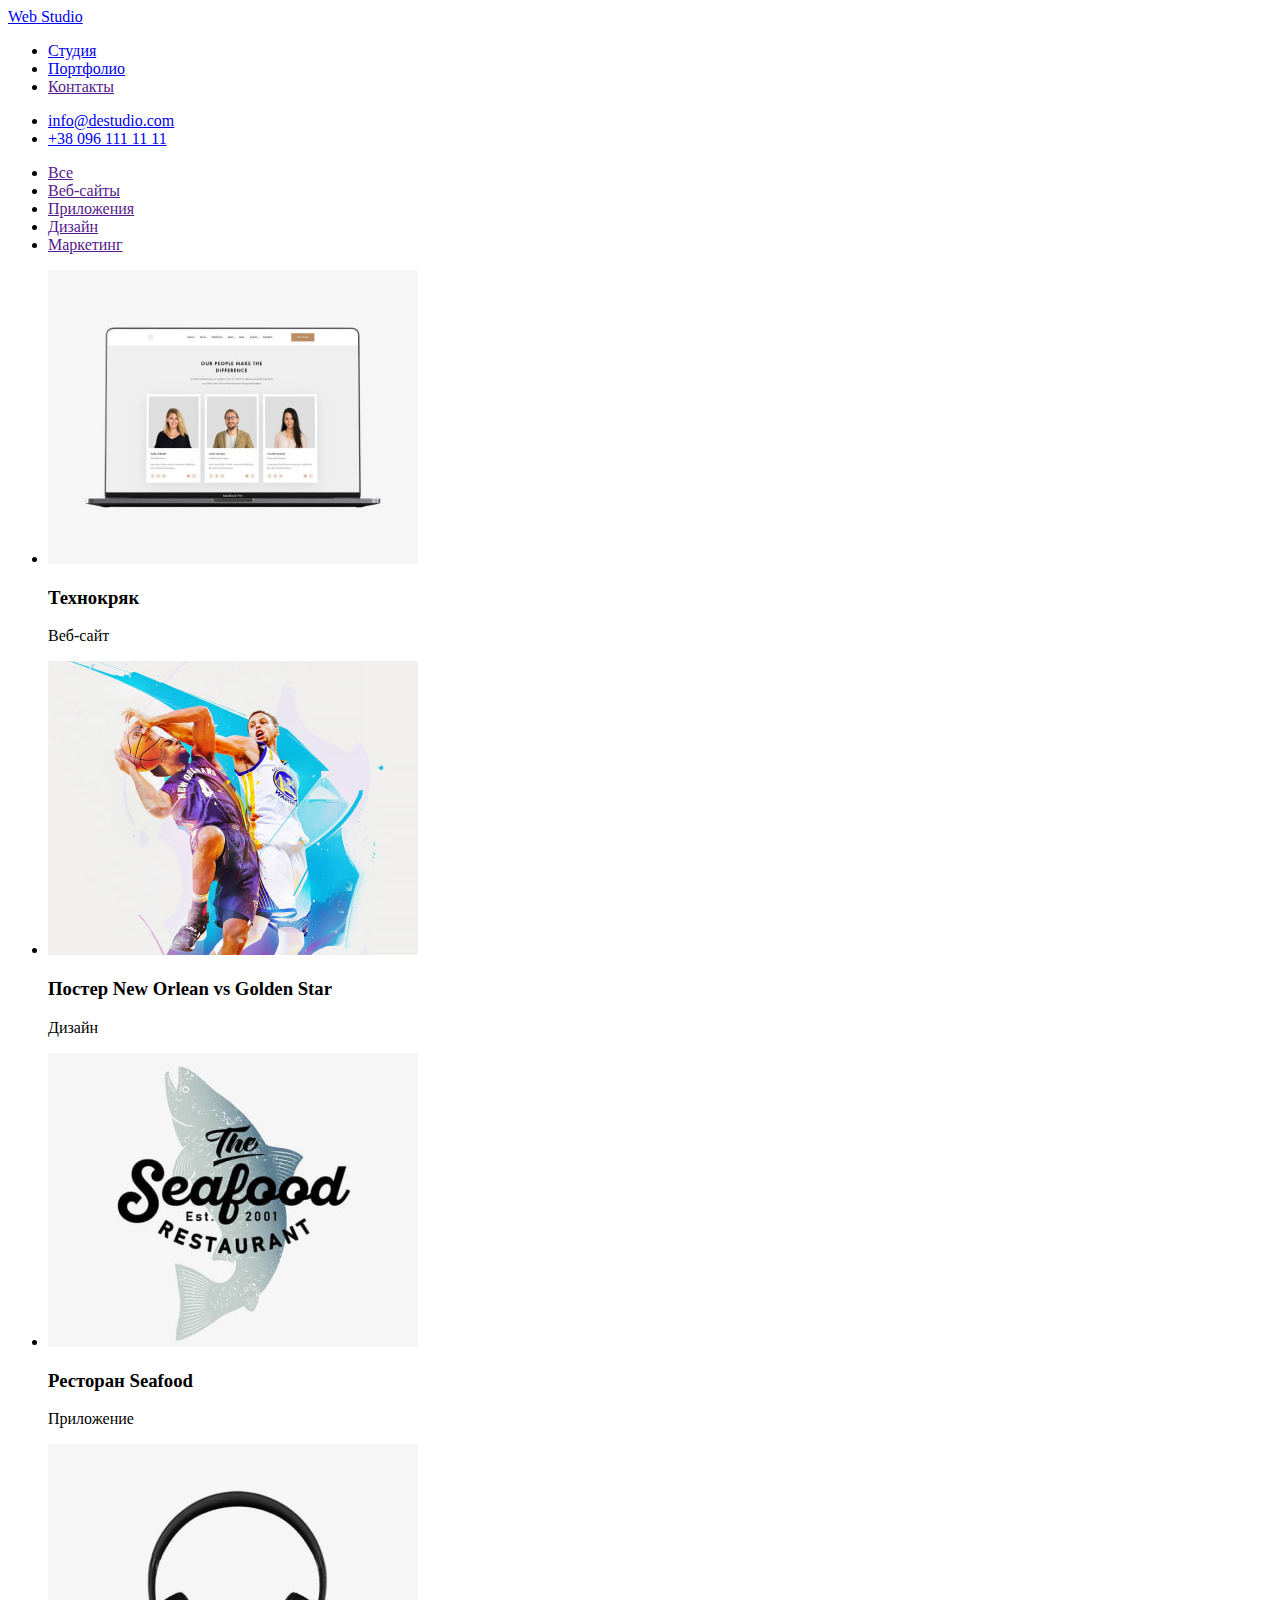
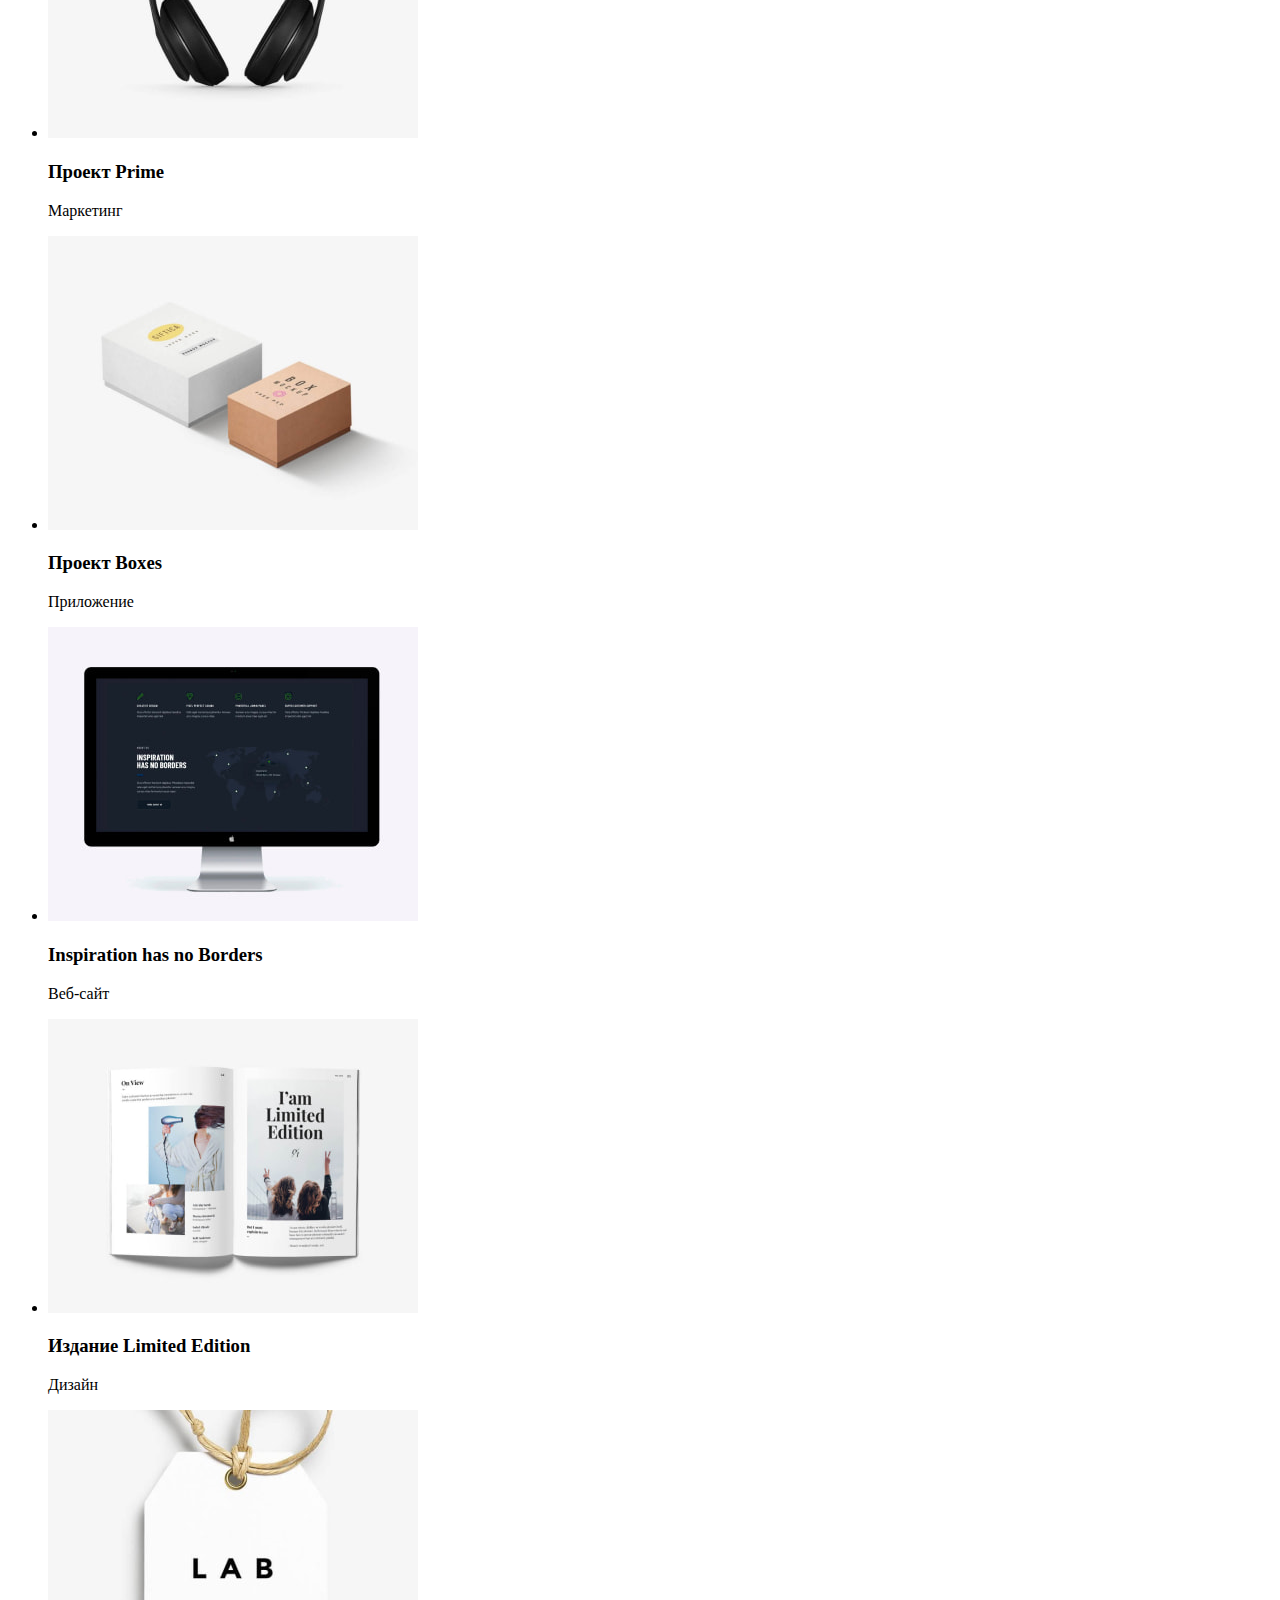
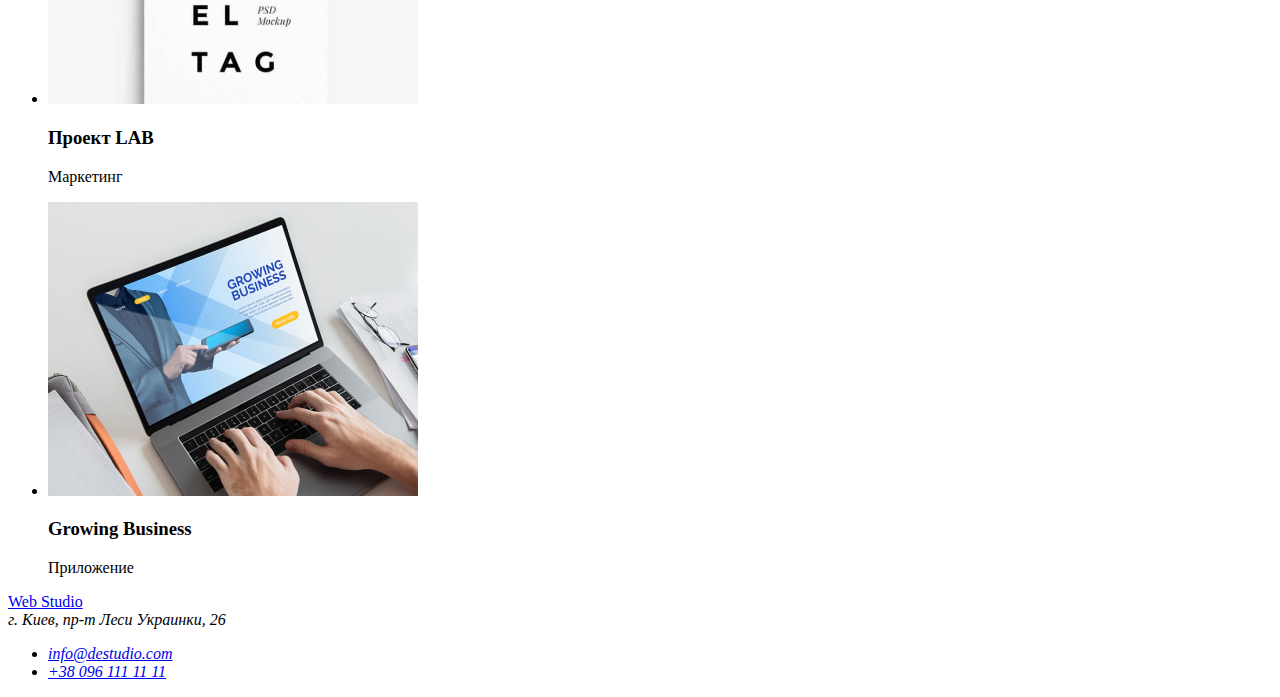
==== portfolio.htm @ 7c49acef "создал страницу портфолио без css" ====
<!DOCTYPE html>
<html lang="en">
<head>
    <meta charset="UTF-8">
    <meta http-equiv="X-UA-Compatible" content="IE=edge">
    <meta name="viewport" content="width=device-width, initial-scale=1.0">
    <title>Portfolio</title>
</head>
<body>
    <!-- Шапка -->
    <header class="header">
        
        <nav class="nav">
            <a href="./index.html"><span class ="logo-web">Web</span> <span class="logo-studio"> Studio</span></a>
            <ul class="nav-list">
                <li> <a href="./index.html" class="nav-item">Студия</a></li>
                <li> <a href="./portfolio.htm" class="nav-item">Портфолио</a></li>
                <li> <a href="" class="nav-item">Контакты</a></li>
            </ul>
        </nav>

            <ul class="page-auth">
                <li> <a href="mailto:info@destudio.com" class="page-link">info@destudio.com</a></li>
                <li> <a href="tel:+380961111111" class="page-link">+38 096 111 11 11</a></li>
            </ul>
        
                
    </header>
    <main>
        <section>
            <ul>
                <li> 
                    <a href="">Все</a>
                </li>
                <li>
                    <a href="">Веб-сайты</a>
                </li>
                <li>
                    <a href="">Приложения</a>
                </li>
                <li>
                    <a href="">Дизайн</a>
                </li>
                <li>
                    <a href="">Маркетинг</a>
                </li>
            </ul>

        </section>
        <section>
            <ul>
                <LI>
                    <img src="./img/portfolio/tehnokryk.jpg" alt=" ноутбук">
                    <h3>Технокряк</h3>
                    <p>Веб-сайт</p>
                </LI>
                <LI>
                    <img src="./img/portfolio/neworlean.jpg" alt="басктбольная команда новый орлеан">
                    <h3>Постер New Orlean vs Golden Star</h3>
                    <p>Дизайн</p>
                </LI>
                <LI>
                    <img src="./img/portfolio/seafood.jpg" alt="лого ресторона сифуд">
                    <h3>Ресторан Seafood</h3>
                    <p>Приложение</p>
                </LI>
                <LI>
                    <img src="./img/portfolio/prime.jpg" alt="наушники">
                    <h3>Проект Prime</h3>
                    <p>Маркетинг</p>
                </LI>
                <LI>
                    <img src="./img/portfolio/box.jpg" alt="две коробки">
                    <h3>Проект Boxes</h3>
                    <p>Приложение</p>
                </LI>
                <LI>
                    <img src="./img/portfolio/inspiration.jpg" alt="настолный монитор">
                    <h3>Inspiration has no Borders</h3>
                    <p>Веб-сайт</p>
                </LI>
                <LI>
                    <img src="./img/portfolio/limedition.jpg" alt="разворот журнала">
                    <h3>Издание Limited Edition</h3>
                    <p>Дизайн</p>
                </LI>
                <LI>
                    <img src="./img/portfolio/lab.jpg" alt="бирка с лого лаб">
                    <h3>Проект LAB</h3>
                    <p>Маркетинг</p>
                </LI>
                <LI>
                    <img src="./img/portfolio/growingbiz.jpg" alt="набор текста на ноутбуке">
                    <h3>Growing Business</h3>
                    <p>Приложение</p>
                </LI>

            </ul>
        
        </section>


    </main>





    <!-- подвал -->
    <footer class="footer">
        <a href="./index.html"><span class="footer-web">Web</span> <span class="footer-studio">Studio</span></a>
        <address class="adr">
            г. Киев, пр-т Леси Украинки, 26 <br>
            <ul class="adr-link">
                <li> <a class="adr-item" href="mailto:info@destudio.com">info@destudio.com</a></li>
                <li> <a class="adr-item" href="tel:+380961111111">+38 096 111 11 11</a> </li>
            </ul>
        </address>
    </footer>






    
</body>
</html>
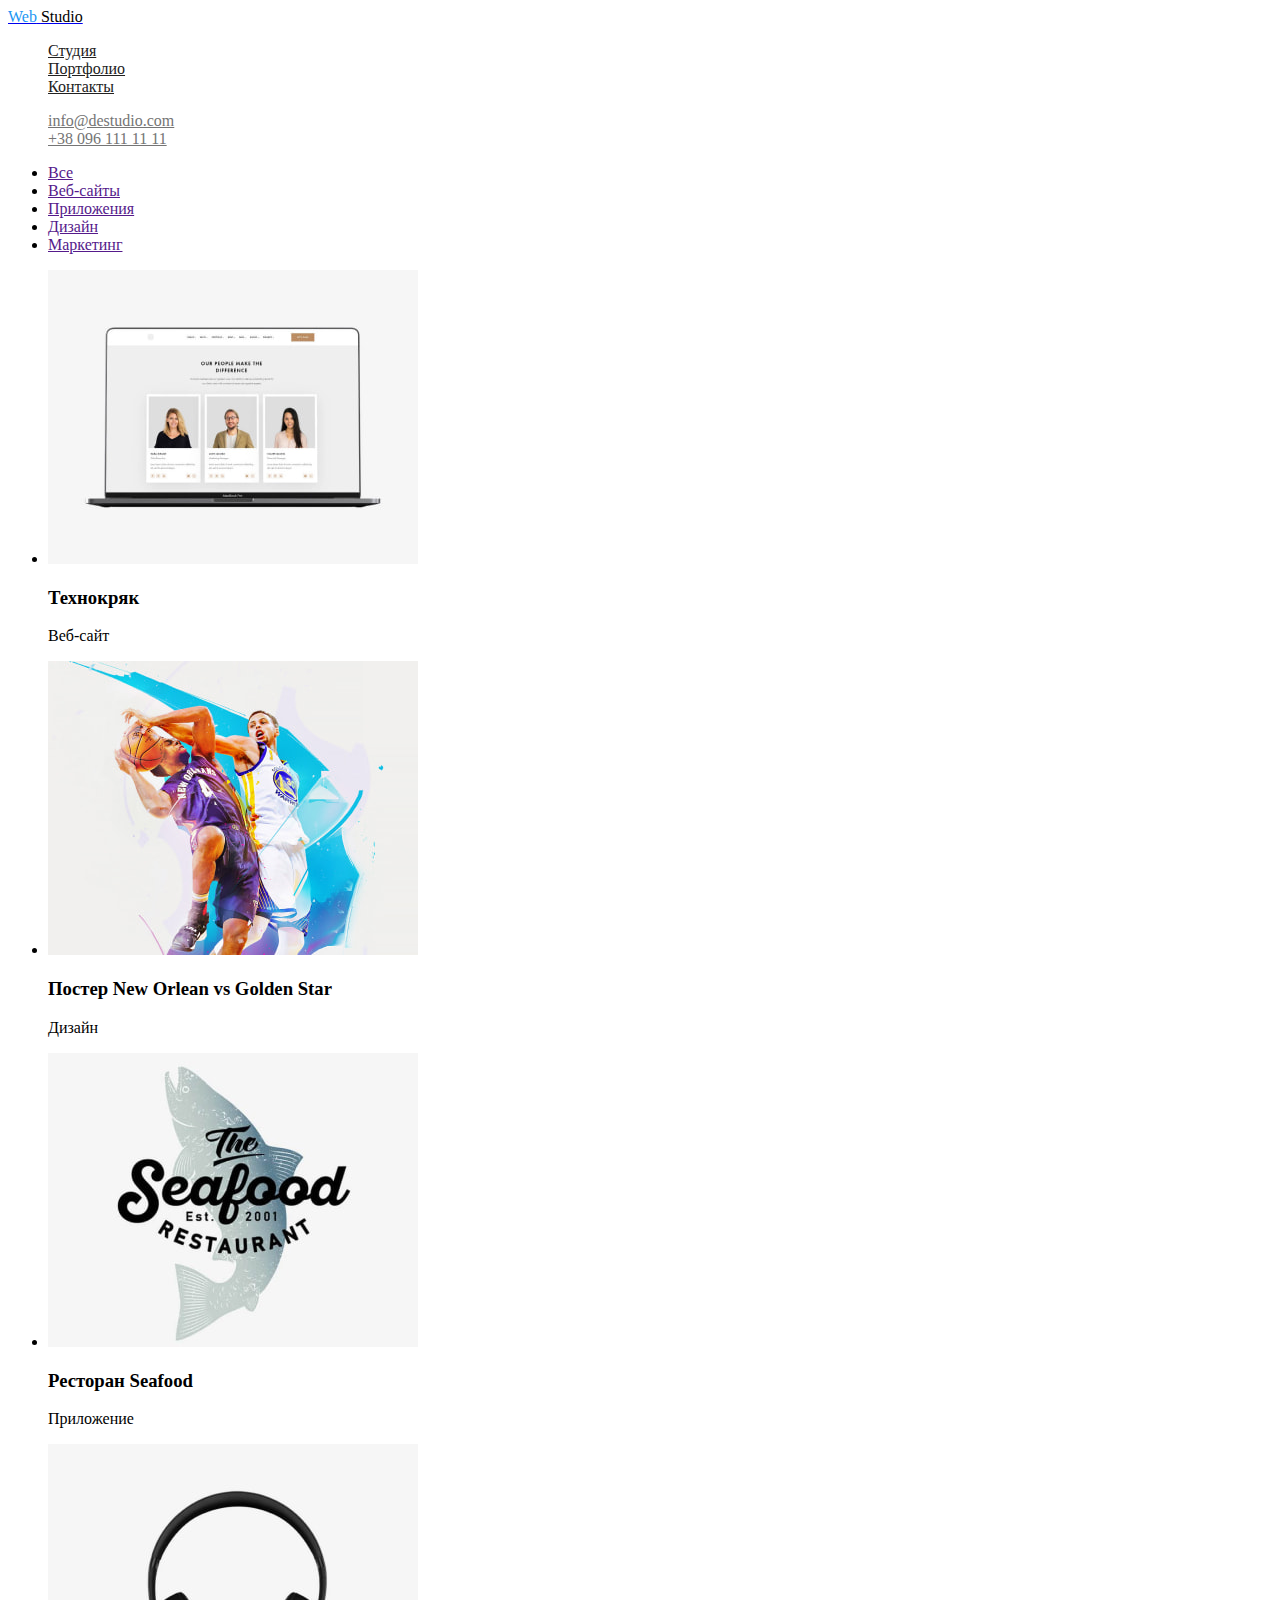
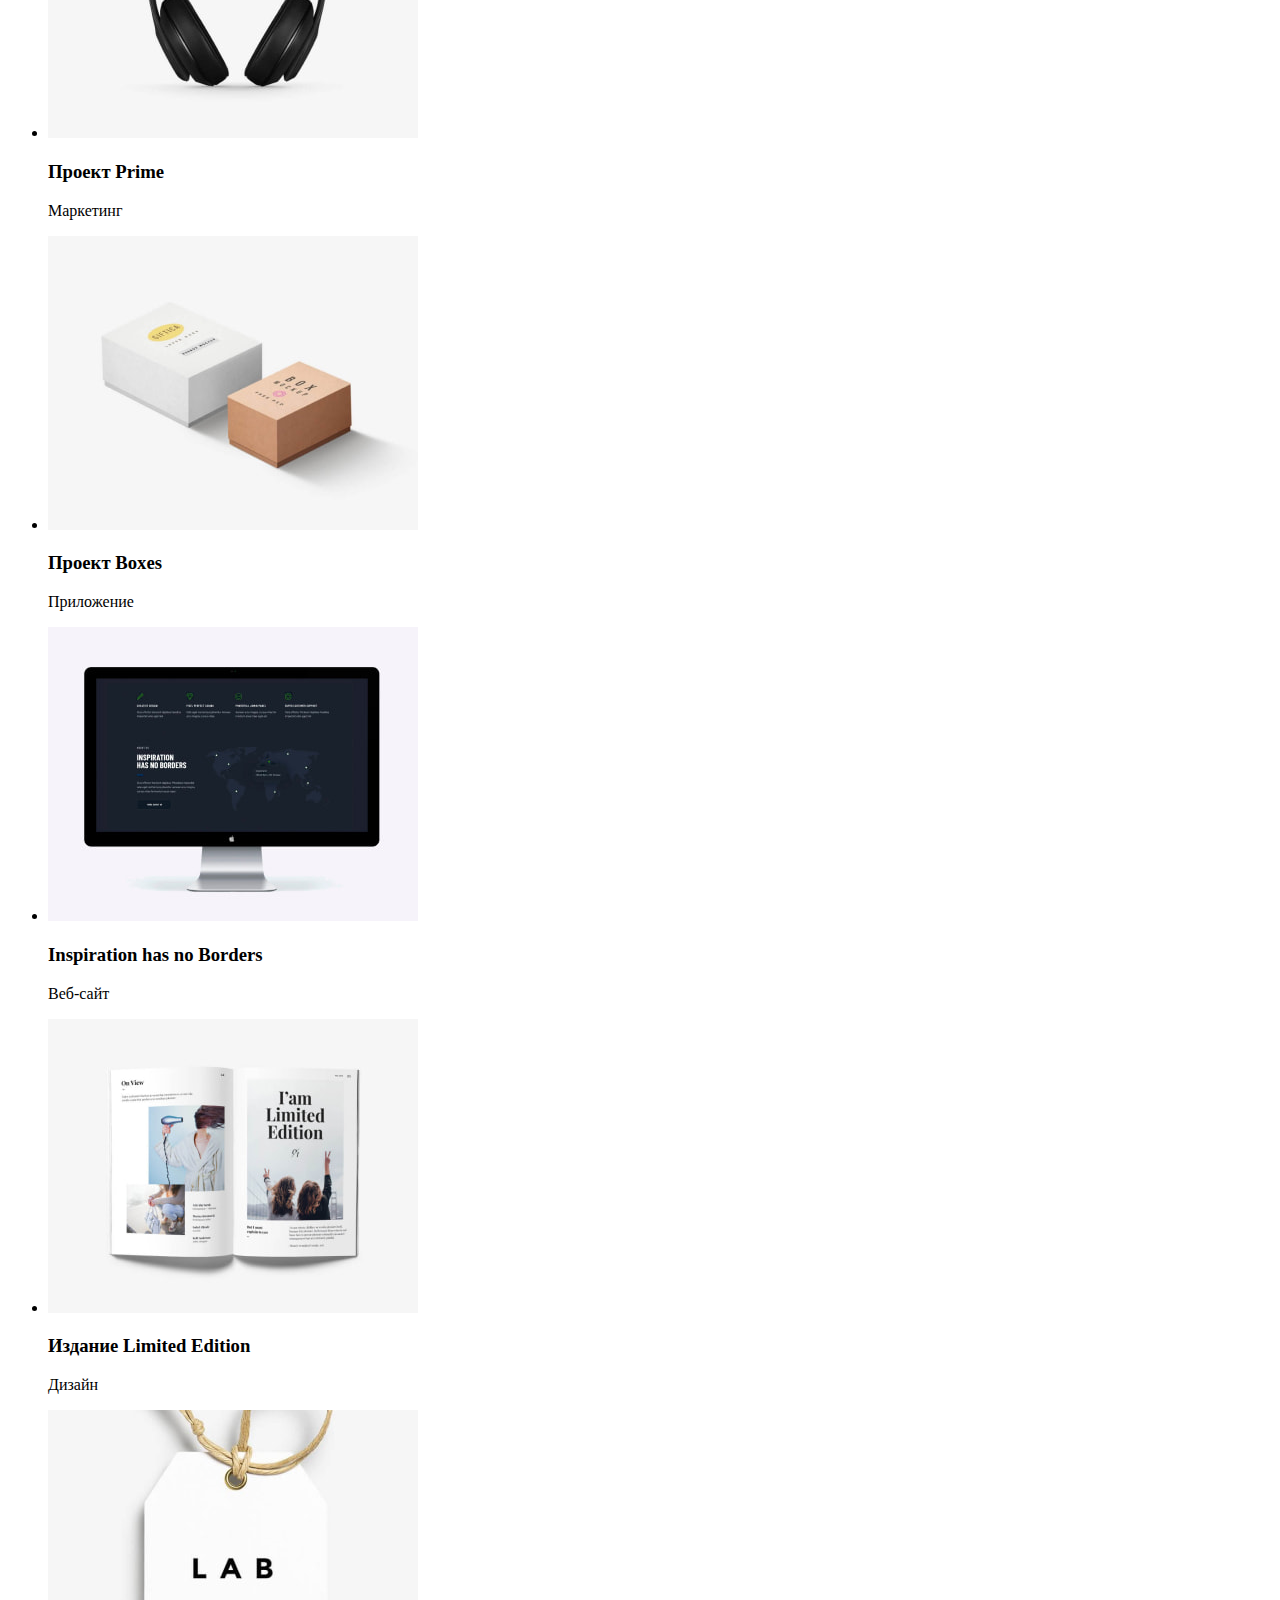
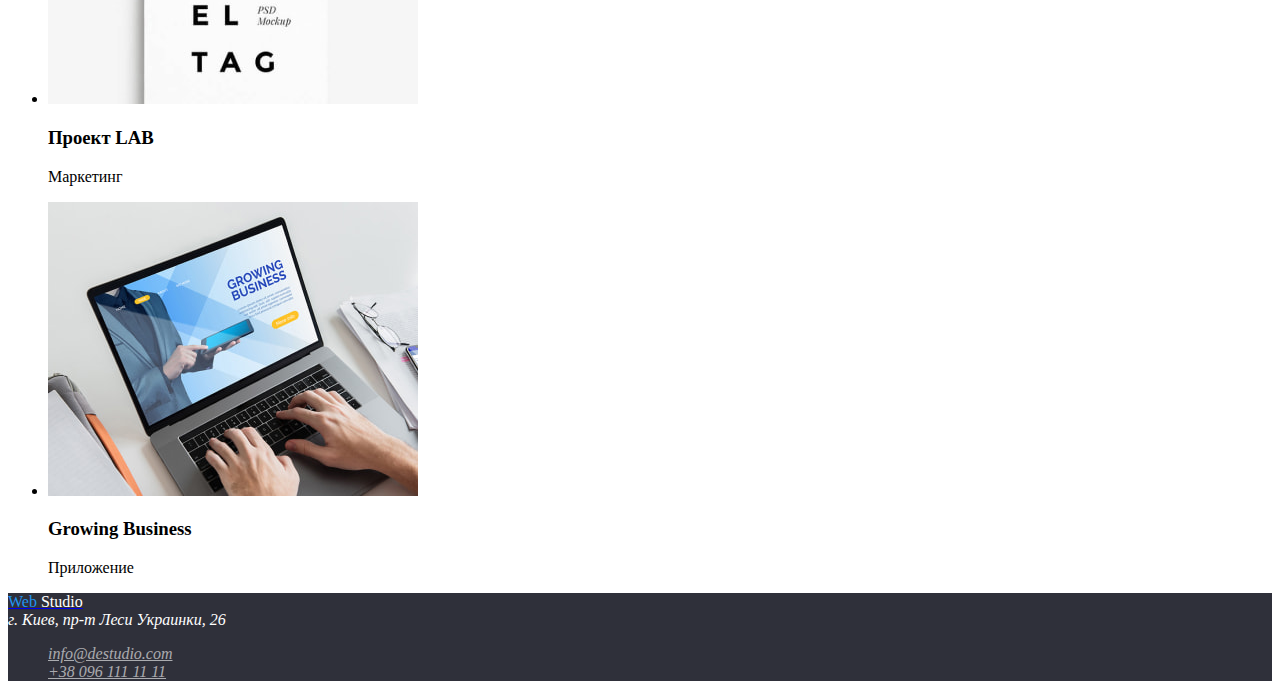
==== commit 85823902: "подключил css к портфолио" ====
--- a/portfolio.htm
+++ b/portfolio.htm
@@ -5,6 +5,8 @@
     <meta http-equiv="X-UA-Compatible" content="IE=edge">
     <meta name="viewport" content="width=device-width, initial-scale=1.0">
     <title>Portfolio</title>
+    <link rel="stylesheet" href="./css/common.css">
+    <link rel="stylesheet" href="./css/styles.css">
 </head>
 <body>
     <!-- Шапка -->
--- a/css/common.css
+++ b/css/common.css
@@ -0,0 +1,24 @@
+/* цвет главный черный #212121*/
+/* цвет вторичный серый #757575 */
+/* цвет кнопки белый #FFFFFF */
+/* цвет ссылок в футере белый #FFFFFF60 % */
+/* цвет вторичный #2F303A; */
+/* цвет ховера #2196F3 */
+/* цвет фона блока наш персонал #F5F4FA */
+/* цвет лого веб футера */
+
+.list {
+    list-style: none;
+}
+
+:root {
+    --primary-text-color: #212121;
+    --titel-text-color: #212121;
+    --accent-color: #2196F3;
+    --secondary-text-color: #757575;
+    --button-text-color: #ffffff;
+    --button-bg-color: #2196F3;
+    --logo-web-color: #2196F3;
+    --section-color: #212121;
+    --primary-bg-color: #2F303A;
+}--- a/css/styles.css
+++ b/css/styles.css
@@ -0,0 +1,135 @@
+/* цвет главный черный #212121*/
+/* цвет вторичный серый #757575 */
+/* цвет кнопки белый #FFFFFF */
+/* цвет ссылок в футере белый #FFFFFF60 % */
+/* цвет вторичный #2F303A; */
+/* цвет ховера #2196F3 */
+/* цвет фона блока наш персонал #F5F4FA */
+/* цвет лого веб футера */
+ 
+.list {
+    list-style: none;
+}
+:root{
+    --primary-text-color:#212121;
+    --titel-text-color:#212121;
+    --accent-color: #2196F3;
+    --secondary-text-color:#757575;
+    --button-text-color:#ffffff;
+    --button-bg-color:#2196F3;
+    --logo-web-color:#2196F3;
+    --section-color:#212121;
+    --primary-bg-color:#2F303A;
+}
+ 
+.page  {
+   color: var(--primary-text-color);
+}
+/* лого  в навигации */
+
+.logo-web{
+    color:var(--accent-color);
+}
+.logo-web {
+    color: var(--logo-web-color);
+}
+.logo-studio {
+    color: #000000;
+}
+
+/*  навигация*/
+.nav-list {
+    list-style: none;
+    color: var(--primary-text-color);
+}
+.nav-item {
+    list-style: none;
+    color: var(--primary-text-color);
+}
+.nav-item:hover,
+.nav-item:focus {
+    color: var(--accent-color);
+}
+.nav-item.current{
+    color: var(--accent-color);
+}
+/*  шапка авторизации */
+.page-auth{
+    list-style: none;
+}
+.page-link{
+    color: var(--secondary-text-color);
+}
+.page-link:hover,
+.page-link:focus{
+    color: var(--accent-color);
+}
+
+/* Герой */
+.hero{
+    background-color: var(--primary-bg-color);
+
+}
+.hero-title{
+    color: #ffffff;
+    
+}
+/* особенности */
+.pec-text{
+    color: var(--secondary-text-color);
+}
+
+
+/* чем мы занимаемся */
+
+/* наша команда */
+.team-item{
+    color: var(--secondary-text-color);
+}
+
+.footer{
+    background-color:var(--primary-bg-color);
+}
+/* лого в футере*/
+.logo-web {
+    color: var(--accent-color);
+}
+
+.footer-web {
+    color: var(--logo-web-color);
+}
+.footer-studio {
+    color: #ffffff;
+}
+/* адрес в подвале */
+.adr{
+    color: #ffffff;
+}
+.adr-link{
+    list-style: none;
+}
+
+.adr-item {
+    color: rgba(255, 255, 255, 0.6);
+}
+.section{
+    color: var(--section-color);
+}
+
+.button{
+    color: var(--button-text-color);
+    background-color: var(--button-bg-color);
+}
+/* .button.primary{
+    background-color: var(--button-bg-color);
+    color: var(--button-text-color);
+}
+.button.secondary {
+    background-color: var(--button-text-color);
+    color: var(--button-bg-color) ;
+} */
+
+
+
+/* портфолио */
+
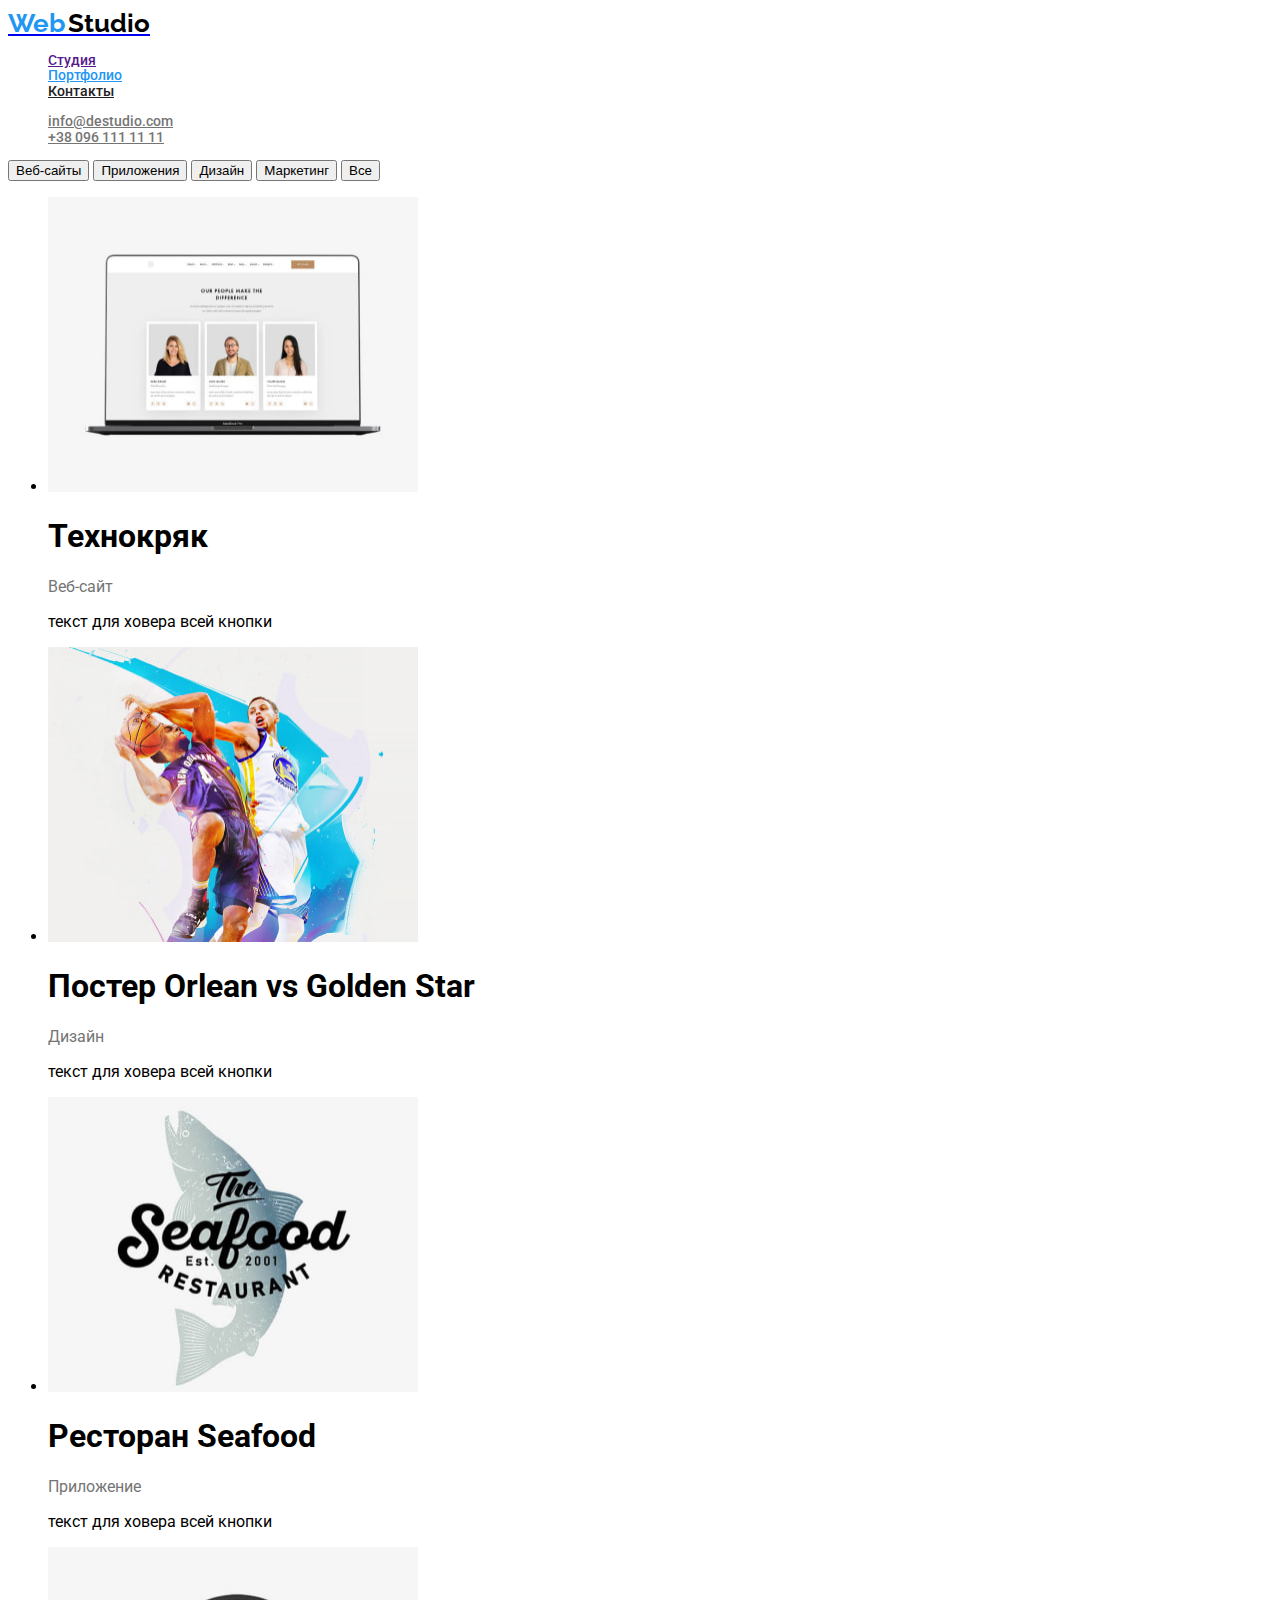
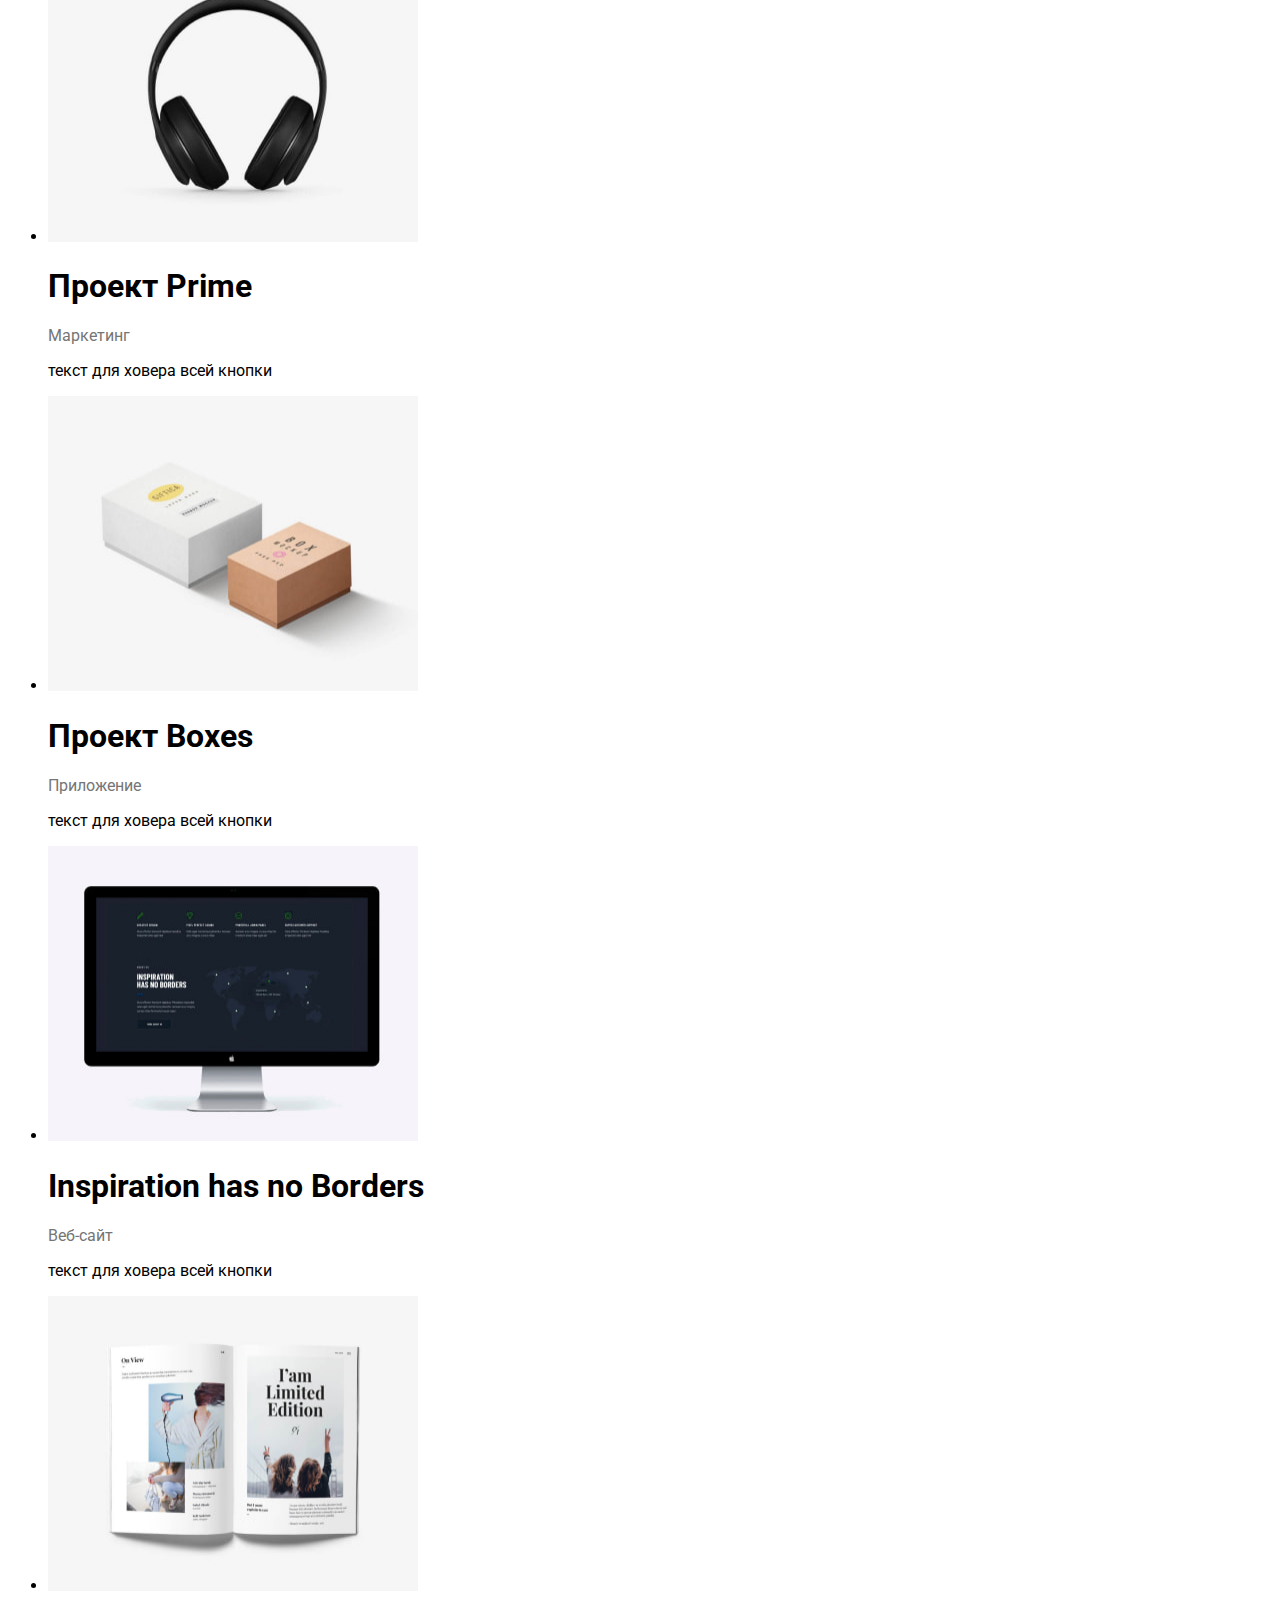
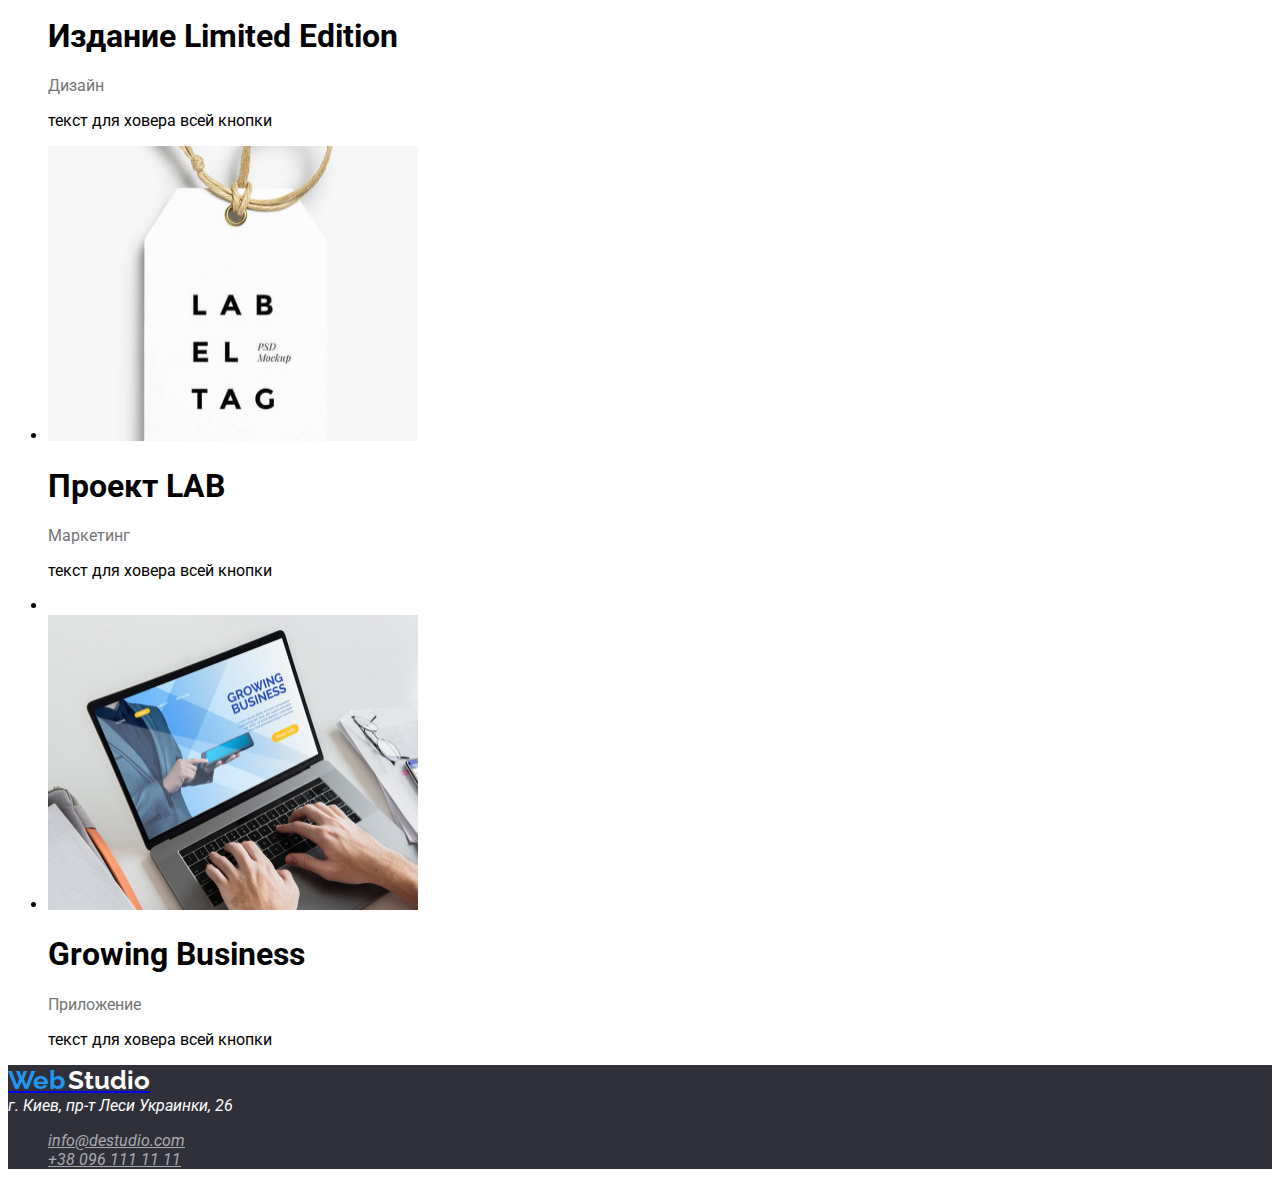
==== commit 8279a33a: "настройка шрифтов" ====
--- a/portfolio.htm
+++ b/portfolio.htm
@@ -1,9 +1,13 @@
 <!DOCTYPE html>
-<html lang="en">
+<html lang="ru">
 <head>
     <meta charset="UTF-8">
     <meta http-equiv="X-UA-Compatible" content="IE=edge">
     <meta name="viewport" content="width=device-width, initial-scale=1.0">
+    <link rel="preconnect" href="https://fonts.googleapis.com">
+    <link rel="preconnect" href="https://fonts.gstatic.com" crossorigin>
+    <link href="https://fonts.googleapis.com/css2?family=Raleway:wght@700&family=Roboto:wght@400;500;700;900&display=swap"
+        rel="stylesheet">
     <title>Portfolio</title>
     <link rel="stylesheet" href="./css/common.css">
     <link rel="stylesheet" href="./css/styles.css">
@@ -11,106 +15,105 @@
 <body>
     <!-- Шапка -->
     <header class="header">
-        
+    
         <nav class="nav">
-            <a href="./index.html"><span class ="logo-web">Web</span> <span class="logo-studio"> Studio</span></a>
+            <a class="logo" href="./index.html"><span class="logo-web" lang="en">Web</span> <span class="logo-studio"
+                    lang="en"> Studio</span></a>
             <ul class="nav-list">
-                <li> <a href="./index.html" class="nav-item">Студия</a></li>
-                <li> <a href="./portfolio.htm" class="nav-item">Портфолио</a></li>
-                <li> <a href="" class="nav-item">Контакты</a></li>
+                <li> <a href="" >Студия</a></li>
+                <li> <a class="nav-item current" href="./portfolio.htm" >Портфолио</a></li>
+                <li> <a class="nav-item" href="" >Контакты</a></li>
             </ul>
         </nav>
+        <ul class="page-auth">
+            <li> <a class="page-link" href="mailto:info@destudio.com" >info@destudio.com</a></li>
+            <li> <a class="page-link" href="tel:+380961111111" >+38 096 111 11 11</a></li>
+        </ul>
+    </header>
+    <main>              
+        <!-- портфолио -->
+        <section class="portfolio">
 
-            <ul class="page-auth">
-                <li> <a href="mailto:info@destudio.com" class="page-link">info@destudio.com</a></li>
-                <li> <a href="tel:+380961111111" class="page-link">+38 096 111 11 11</a></li>
-            </ul>
-        
-                
-    </header>
-    <main>
-        <section>
-            <ul>
-                <li> 
-                    <a href="">Все</a>
+            <button class="portolio-button" type="button" >Веб-сайты</button>
+            <button class="portolio-button" type="button" >Приложения</button>
+            <button class="portolio-button" type="button" >Дизайн</button>
+            <button class="portolio-button" type="button" >Маркетинг</button>
+            <button class="portolio-button" type="button" >Все</button>
+                                  
+            <ul class="portolio-list">
+                <li class="porfolio-item">
+                    <a class="potfolio-link" href=""></a>
+                    <img src="./img/portfolio/tehnokryk.jpg" alt=" ноутбук" width="370" height="295">
+                    <h1 class="portolio-title">Технокряк</h1>
+                    <p class="portfolio-text">Веб-сайт</p> 
+                    <p class="portolio-hover">текст для ховера всей кнопки</p>
                 </li>
-                <li>
-                    <a href="">Веб-сайты</a>
+                <li class="porfolio-item">
+                    <a class="potfolio-link" href=""></a>
+                    <img src="./img/portfolio/neworlean.jpg" alt="басктбольная команда новый орлеан" width="370" height="295">
+                    <h1 class="portolio-title">Постер <span lang="en">Orlean vs Golden Star</span></h1>
+                    <p class="portfolio-text">Дизайн</p>
+                    <p class="portolio-hover">текст для ховера всей кнопки</p>
+                    
                 </li>
-                <li>
-                    <a href="">Приложения</a>
+                <li class="porfolio-item">
+                    <a class="potfolio-link" href=""></a>
+                    <img src="./img/portfolio/seafood.jpg" alt="лого ресторона сифуд" width="370" height="295">
+                    <h1 class="portolio-title">Ресторан <span lang="en">Seafood</span> </h1>
+                    <p class="portfolio-text">Приложение</p>
+                    <p class="portolio-hover">текст для ховера всей кнопки</p>
                 </li>
-                <li>
-                    <a href="">Дизайн</a>
+                <li class="porfolio-item">
+                    <a class="potfolio-link" href=""></a>
+                    <img src="./img/portfolio/prime.jpg" alt="наушники" width="370" height="295">
+                    <h1 class="portolio-title">Проект <span lang="en">Prime</span> </h1>
+                    <p class="portfolio-text">Маркетинг</p>
+                    <p class="portolio-hover">текст для ховера всей кнопки</p>
                 </li>
-                <li>
-                    <a href="">Маркетинг</a>
+                <li class="porfolio-item">
+                    <a class="potfolio-link" href=""></a>
+                    <img src="./img/portfolio/box.jpg" alt="две коробки" width="370" height="295">
+                    <h1 class="portolio-title">Проект <span lang="en">Boxes</span> </h1>
+                    <p class="portfolio-text">Приложение</p>
+                    <p class="portolio-hover">текст для ховера всей кнопки</p>
+                </li>
+                <li class="porfolio-item">
+                    <a class="potfolio-link" href=""></a>
+                    <img src="./img/portfolio/inspiration.jpg" alt="настолный монитор" width="370" height="295">
+                    <h1 class="portolio-title"> <span lang="en">Inspiration has no Borders</span></h1>
+                    <p class="portfolio-text">Веб-сайт</p>
+                    <p>текст для ховера всей кнопки</p>
+                </li>
+                <li class="porfolio-item">
+                    <a class="potfolio-link" href=""></a>
+                    <img src="./img/portfolio/limedition.jpg" alt="разворот журнала" width="370" height="295">
+                    <h1 class="portolio-title">Издание <span lang="en">Limited Edition</span> </h1>
+                    <p class="portfolio-text">Дизайн</p>
+                    <p class="portolio-hover">текст для ховера всей кнопки</p>
+                    
+                </li>
+                <li class="porfolio-item">
+                    <a class="potfolio-link" href=""></a>
+                    <img src="./img/portfolio/lab.jpg" alt="бирка с лого лаб" width="370" height="295">
+                    <h1 class="portolio-title">Проект <span lang="en">LAB</span> </h1>
+                    <p class="portfolio-text">Маркетинг</p>
+                    <p class="portolio-hover">текст для ховера всей кнопки</p>
+                <li class="porfolio-item">    
+                </li>
+                <li class="porfolio-item">
+                    <a class="potfolio-link" href=""></a>
+                    <img src="./img/portfolio/growingbiz.jpg" alt="набор текста на ноутбуке" width="370" height="295">
+                    <h1 class="portolio-title"> <span lang="en">Growing Business</span></h1>
+                    <p class="portfolio-text">Приложение</p>
+                    <p class="portolio-hover">текст для ховера всей кнопки</p>
                 </li>
             </ul>
-
         </section>
-        <section>
-            <ul>
-                <LI>
-                    <img src="./img/portfolio/tehnokryk.jpg" alt=" ноутбук">
-                    <h3>Технокряк</h3>
-                    <p>Веб-сайт</p>
-                </LI>
-                <LI>
-                    <img src="./img/portfolio/neworlean.jpg" alt="басктбольная команда новый орлеан">
-                    <h3>Постер New Orlean vs Golden Star</h3>
-                    <p>Дизайн</p>
-                </LI>
-                <LI>
-                    <img src="./img/portfolio/seafood.jpg" alt="лого ресторона сифуд">
-                    <h3>Ресторан Seafood</h3>
-                    <p>Приложение</p>
-                </LI>
-                <LI>
-                    <img src="./img/portfolio/prime.jpg" alt="наушники">
-                    <h3>Проект Prime</h3>
-                    <p>Маркетинг</p>
-                </LI>
-                <LI>
-                    <img src="./img/portfolio/box.jpg" alt="две коробки">
-                    <h3>Проект Boxes</h3>
-                    <p>Приложение</p>
-                </LI>
-                <LI>
-                    <img src="./img/portfolio/inspiration.jpg" alt="настолный монитор">
-                    <h3>Inspiration has no Borders</h3>
-                    <p>Веб-сайт</p>
-                </LI>
-                <LI>
-                    <img src="./img/portfolio/limedition.jpg" alt="разворот журнала">
-                    <h3>Издание Limited Edition</h3>
-                    <p>Дизайн</p>
-                </LI>
-                <LI>
-                    <img src="./img/portfolio/lab.jpg" alt="бирка с лого лаб">
-                    <h3>Проект LAB</h3>
-                    <p>Маркетинг</p>
-                </LI>
-                <LI>
-                    <img src="./img/portfolio/growingbiz.jpg" alt="набор текста на ноутбуке">
-                    <h3>Growing Business</h3>
-                    <p>Приложение</p>
-                </LI>
-
-            </ul>
-        
-        </section>
-
-
     </main>
-
-
-
-
-
     <!-- подвал -->
     <footer class="footer">
-        <a href="./index.html"><span class="footer-web">Web</span> <span class="footer-studio">Studio</span></a>
+        <a class="logo" href="./index.html"><span class="logo-web" lang="en">Web</span> <span class="footer-studio"
+                lang="en">Studio</span></a>
         <address class="adr">
             г. Киев, пр-т Леси Украинки, 26 <br>
             <ul class="adr-link">
@@ -119,12 +122,5 @@
             </ul>
         </address>
     </footer>
-
-
-
-
-
-
-    
 </body>
 </html>--- a/css/common.css
+++ b/css/common.css
@@ -13,7 +13,7 @@
 
 :root {
     --primary-text-color: #212121;
-    --titel-text-color: #212121;
+    --titel-text-C: #212121;
     --accent-color: #2196F3;
     --secondary-text-color: #757575;
     --button-text-color: #ffffff;
@@ -21,4 +21,8 @@
     --logo-web-color: #2196F3;
     --section-color: #212121;
     --primary-bg-color: #2F303A;
-}+}
+
+
+
+/* ------ COMMON.CSS  создан для треннировки------ */--- a/css/styles.css
+++ b/css/styles.css
@@ -6,6 +6,8 @@
 /* цвет ховера #2196F3 */
 /* цвет фона блока наш персонал #F5F4FA */
 /* цвет лого веб футера */
+
+/* font-family: 'Raleway',sans-serif; */
  
 .list {
     list-style: none;
@@ -19,19 +21,28 @@
     --button-bg-color:#2196F3;
     --logo-web-color:#2196F3;
     --section-color:#212121;
-    --primary-bg-color:#2F303A;
+    --secondary-bg-color:#2F303A;
+    --primary-bg-color:#ffffff;
+}
+body{
+    background-color: var(--primary-bg-color);
+    font-family: 'Roboto',sans-serif;
+
 }
  
 .page  {
    color: var(--primary-text-color);
 }
 /* лого  в навигации */
-
-.logo-web{
-    color:var(--accent-color);
+.logo{
+    font-family: 'Raleway',sans-serif;
+    font-weight: 700;
+    font-size: 26px;
+    line-height: 1.2;
 }
 .logo-web {
     color: var(--logo-web-color);
+    margin-right: -3px;
 }
 .logo-studio {
     color: #000000;
@@ -41,11 +52,20 @@
 .nav-list {
     list-style: none;
     color: var(--primary-text-color);
+
+    font-weight: 500;
+    font-size: 14px;
+    line-height: 1.07;
 }
 .nav-item {
     list-style: none;
     color: var(--primary-text-color);
-}
+
+   
+    font-weight: 500;
+    font-size: 14px;
+    line-height: 1.14;
+ }
 .nav-item:hover,
 .nav-item:focus {
     color: var(--accent-color);
@@ -56,6 +76,10 @@
 /*  шапка авторизации */
 .page-auth{
     list-style: none;
+
+    font-weight: 500;
+    font-size: 14px;
+    line-height: 1.14;
 }
 .page-link{
     color: var(--secondary-text-color);
@@ -67,12 +91,26 @@
 
 /* Герой */
 .hero{
-    background-color: var(--primary-bg-color);
+    background-color: var(--secondary-bg-color);
+
+    font-weight: 900;
+    font-size: 44px;
+    line-height: 1.36;
+    text-align: center;
+    text-transform: uppercase;
 
 }
 .hero-title{
     color: #ffffff;
-    
+}
+.button {
+    color: var(--button-text-color);
+    background-color: var(--button-bg-color);
+
+    font-weight: 700;
+    font-size: 16px;
+    line-height: 1.87;
+    text-align: center;
 }
 /* особенности */
 .pec-text{
@@ -87,19 +125,14 @@
     color: var(--secondary-text-color);
 }
 
-.footer{
-    background-color:var(--primary-bg-color);
-}
+
 /* лого в футере*/
-.logo-web {
-    color: var(--accent-color);
-}
 
-.footer-web {
-    color: var(--logo-web-color);
-}
 .footer-studio {
     color: #ffffff;
+}
+.footer {
+    background-color: var(--secondary-bg-color);
 }
 /* адрес в подвале */
 .adr{
@@ -116,20 +149,28 @@
     color: var(--section-color);
 }
 
-.button{
-    color: var(--button-text-color);
-    background-color: var(--button-bg-color);
-}
-/* .button.primary{
+
+/* .button .primary {
     background-color: var(--button-bg-color);
     color: var(--button-text-color);
 }
 .button.secondary {
     background-color: var(--button-text-color);
-    color: var(--button-bg-color) ;
-} */
+    color: var(--button-bg-color) ; */
 
 
 
-/* портфолио */
 
+/* --портфолио --*/
+
+/* секция портфолио */
+.portolio-button:hover,
+.portolio-button:focus{
+    color:var(--button-text-color);
+    background-color:var(--button-bg-color);
+
+    font-family: inherit;
+}
+.portfolio-text{
+    color: var(--secondary-text-color);
+}
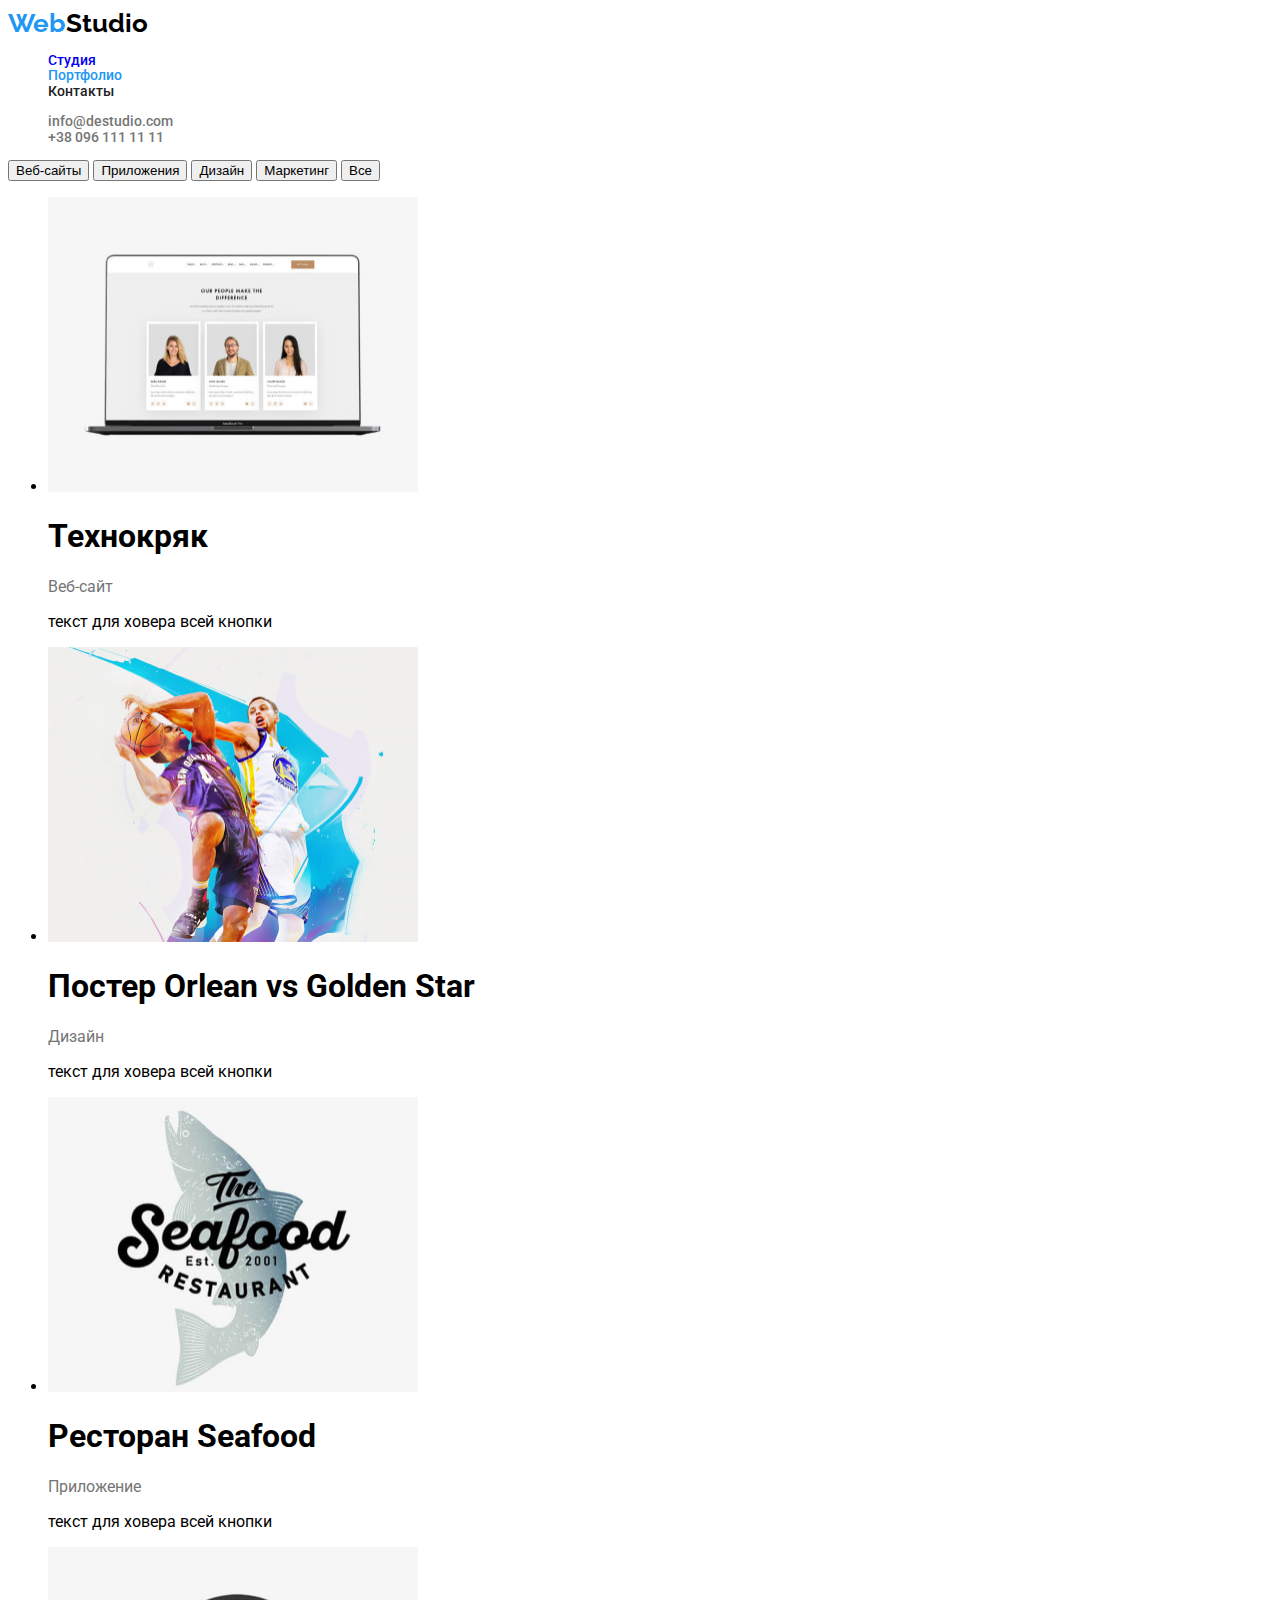
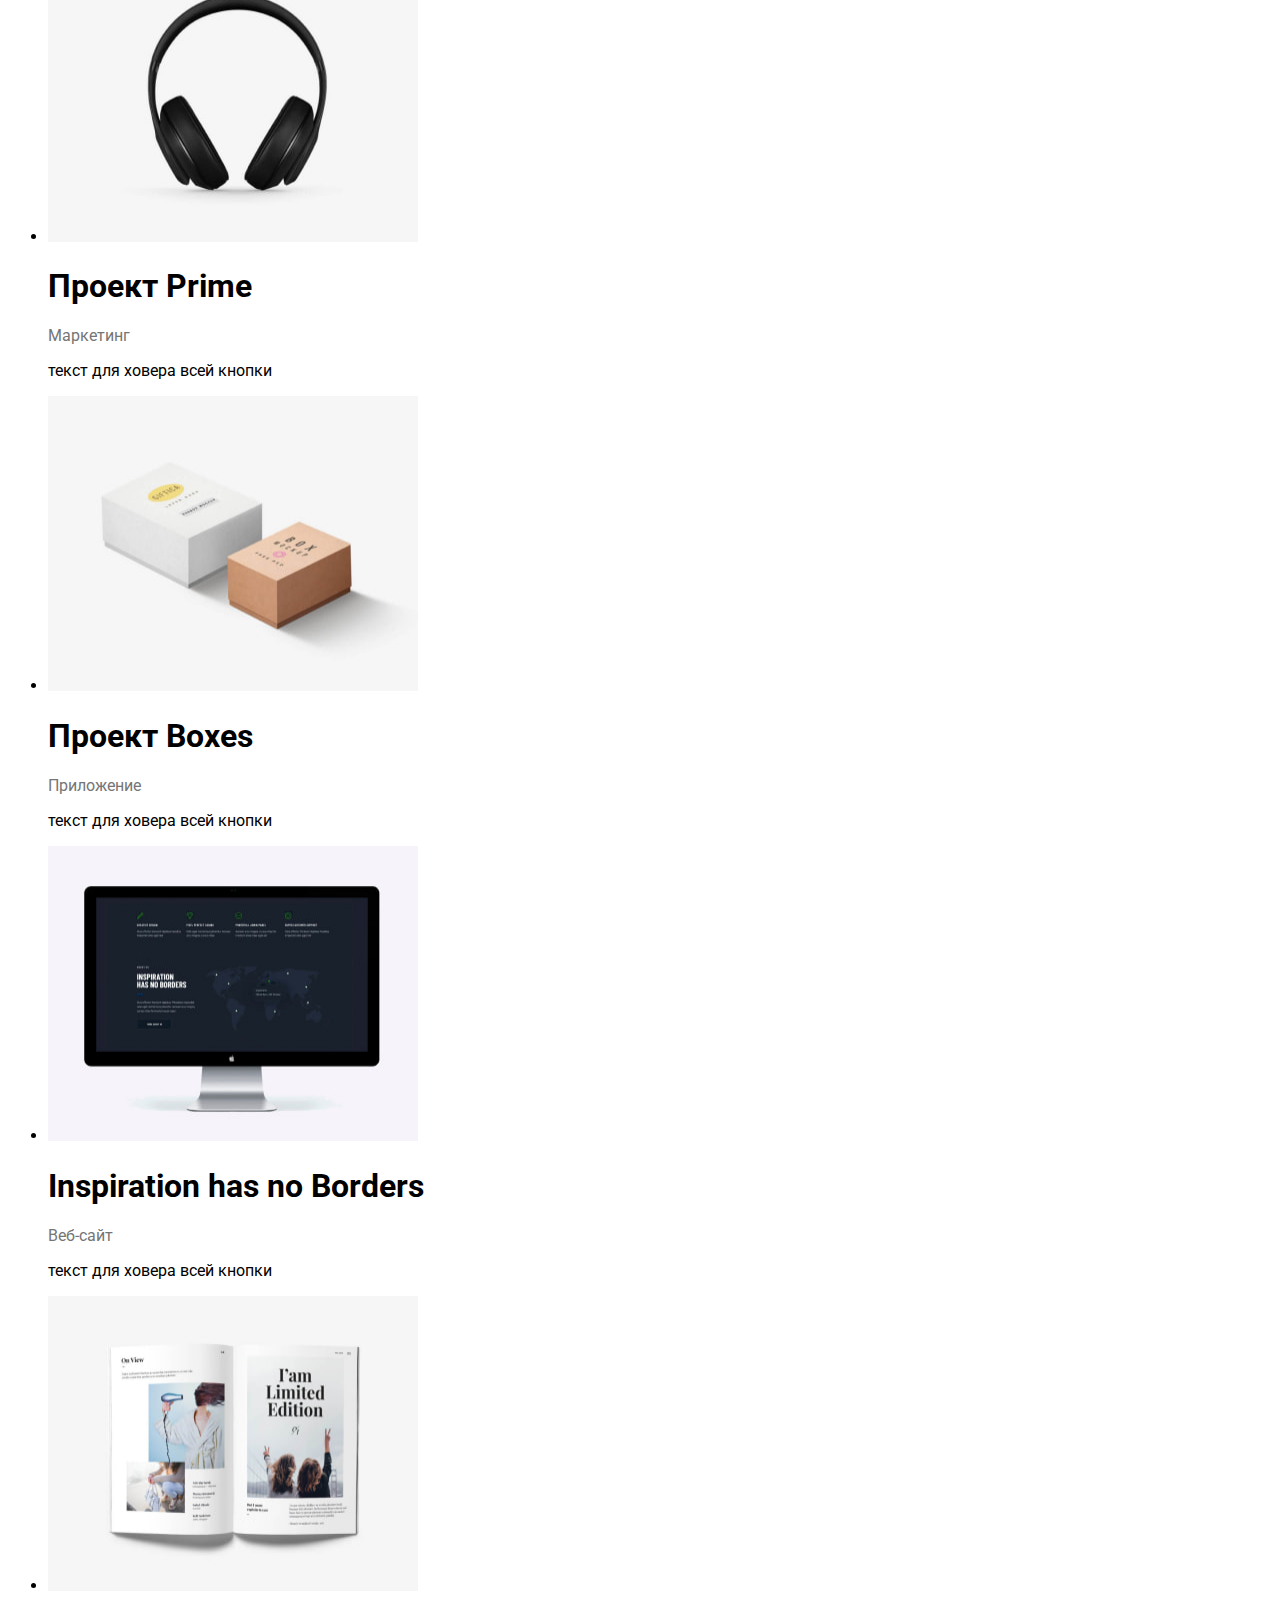
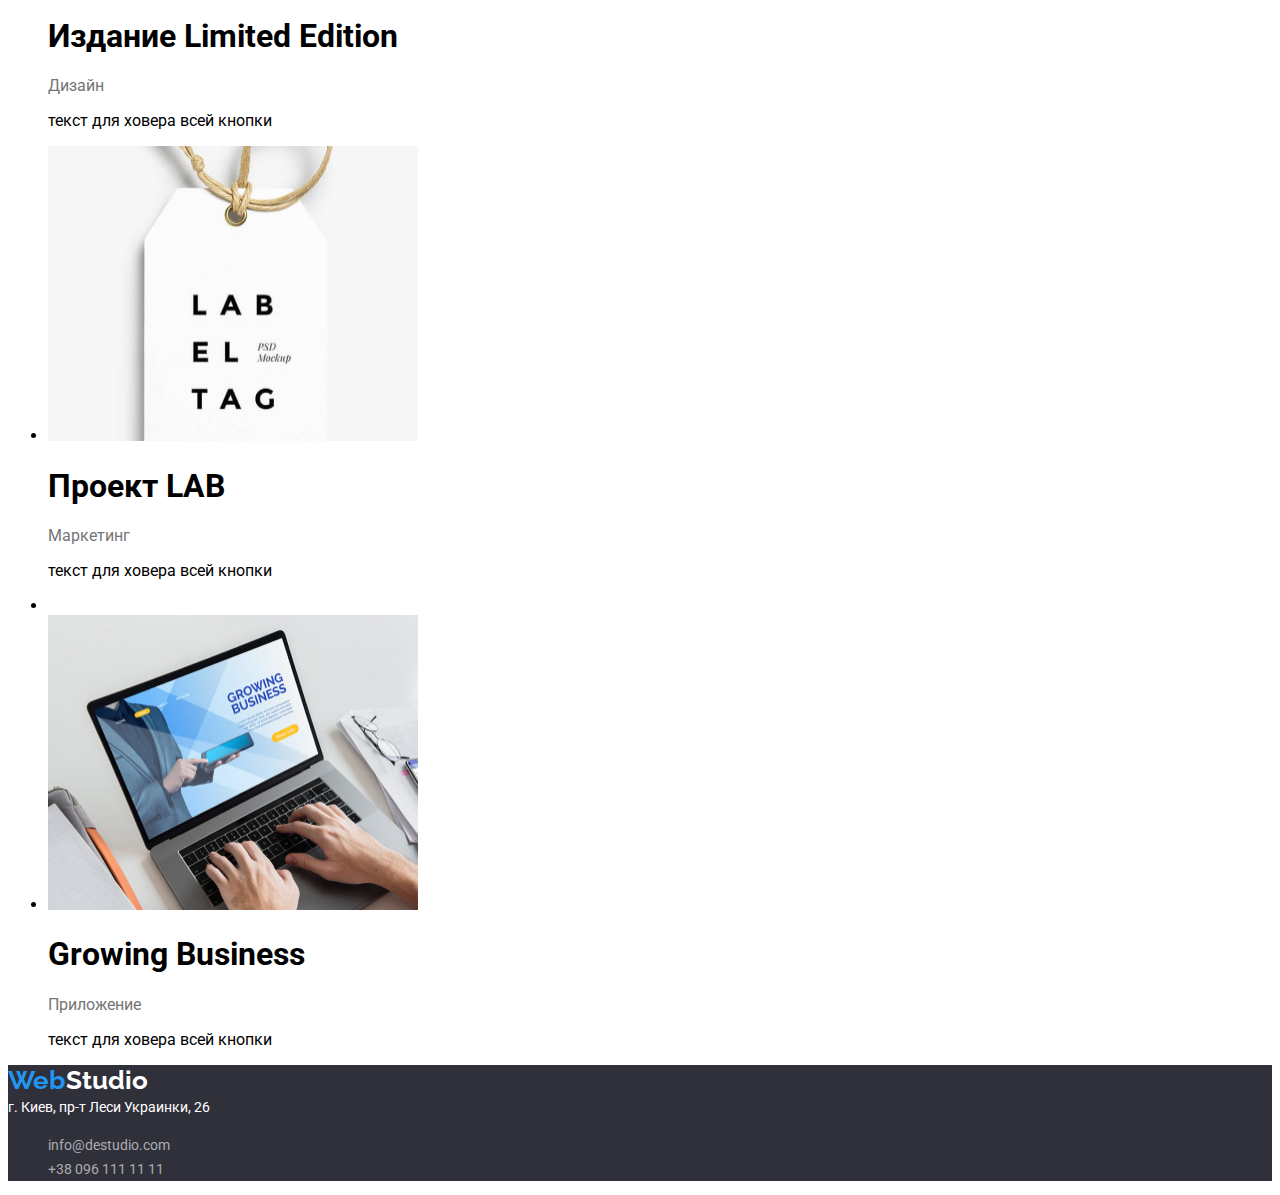
==== commit a991558f: "Закончил 2 дз" ====
--- a/portfolio.htm
+++ b/portfolio.htm
@@ -1,126 +1,198 @@
 <!DOCTYPE html>
 <html lang="ru">
-<head>
-    <meta charset="UTF-8">
-    <meta http-equiv="X-UA-Compatible" content="IE=edge">
-    <meta name="viewport" content="width=device-width, initial-scale=1.0">
-    <link rel="preconnect" href="https://fonts.googleapis.com">
-    <link rel="preconnect" href="https://fonts.gstatic.com" crossorigin>
-    <link href="https://fonts.googleapis.com/css2?family=Raleway:wght@700&family=Roboto:wght@400;500;700;900&display=swap"
-        rel="stylesheet">
+  <head>
+    <meta charset="UTF-8" />
+    <meta http-equiv="X-UA-Compatible" content="IE=edge" />
+    <meta name="viewport" content="width=device-width, initial-scale=1.0" />
+    <link rel="preconnect" href="https://fonts.googleapis.com" />
+    <link rel="preconnect" href="https://fonts.gstatic.com" crossorigin />
+    <link
+      href="https://fonts.googleapis.com/css2?family=Raleway:wght@700&family=Roboto:wght@400;500;700;900&display=swap"
+      rel="stylesheet"
+    />
     <title>Portfolio</title>
-    <link rel="stylesheet" href="./css/common.css">
-    <link rel="stylesheet" href="./css/styles.css">
-</head>
-<body>
+    <link rel="stylesheet" href="./css/common.css" />
+    <link rel="stylesheet" href="./css/styles.css" />
+  </head>
+  <body>
     <!-- Шапка -->
     <header class="header">
-    
-        <nav class="nav">
-            <a class="logo" href="./index.html"><span class="logo-web" lang="en">Web</span> <span class="logo-studio"
-                    lang="en"> Studio</span></a>
-            <ul class="nav-list">
-                <li> <a href="" >Студия</a></li>
-                <li> <a class="nav-item current" href="./portfolio.htm" >Портфолио</a></li>
-                <li> <a class="nav-item" href="" >Контакты</a></li>
-            </ul>
-        </nav>
-        <ul class="page-auth">
-            <li> <a class="page-link" href="mailto:info@destudio.com" >info@destudio.com</a></li>
-            <li> <a class="page-link" href="tel:+380961111111" >+38 096 111 11 11</a></li>
+      <nav class="nav">
+        <a class="logo" href="./index.html"
+          ><span class="logo-web" lang="en">Web</span>
+          <span class="logo-studio" lang="en"> Studio</span></a
+        >
+        <ul class="nav-list">
+          <li><a href="./index.html">Студия</a></li>
+          <li>
+            <a class="nav-item current" href="./portfolio.htm">Портфолио</a>
+          </li>
+          <li><a class="nav-item" href="">Контакты</a></li>
         </ul>
+      </nav>
+      <ul class="page-auth">
+        <li>
+          <a class="page-link" href="mailto:info@destudio.com"
+            >info@destudio.com</a
+          >
+        </li>
+        <li>
+          <a class="page-link" href="tel:+380961111111">+38 096 111 11 11</a>
+        </li>
+      </ul>
     </header>
-    <main>              
-        <!-- портфолио -->
-        <section class="portfolio">
+    <main>
+      <!-- портфолио -->
+      <section class="portfolio">
+        <button class="portolio-button" type="button">Веб-сайты</button>
+        <button class="portolio-button" type="button">Приложения</button>
+        <button class="portolio-button" type="button">Дизайн</button>
+        <button class="portolio-button" type="button">Маркетинг</button>
+        <button class="portolio-button" type="button">Все</button>
 
-            <button class="portolio-button" type="button" >Веб-сайты</button>
-            <button class="portolio-button" type="button" >Приложения</button>
-            <button class="portolio-button" type="button" >Дизайн</button>
-            <button class="portolio-button" type="button" >Маркетинг</button>
-            <button class="portolio-button" type="button" >Все</button>
-                                  
-            <ul class="portolio-list">
-                <li class="porfolio-item">
-                    <a class="potfolio-link" href=""></a>
-                    <img src="./img/portfolio/tehnokryk.jpg" alt=" ноутбук" width="370" height="295">
-                    <h1 class="portolio-title">Технокряк</h1>
-                    <p class="portfolio-text">Веб-сайт</p> 
-                    <p class="portolio-hover">текст для ховера всей кнопки</p>
-                </li>
-                <li class="porfolio-item">
-                    <a class="potfolio-link" href=""></a>
-                    <img src="./img/portfolio/neworlean.jpg" alt="басктбольная команда новый орлеан" width="370" height="295">
-                    <h1 class="portolio-title">Постер <span lang="en">Orlean vs Golden Star</span></h1>
-                    <p class="portfolio-text">Дизайн</p>
-                    <p class="portolio-hover">текст для ховера всей кнопки</p>
-                    
-                </li>
-                <li class="porfolio-item">
-                    <a class="potfolio-link" href=""></a>
-                    <img src="./img/portfolio/seafood.jpg" alt="лого ресторона сифуд" width="370" height="295">
-                    <h1 class="portolio-title">Ресторан <span lang="en">Seafood</span> </h1>
-                    <p class="portfolio-text">Приложение</p>
-                    <p class="portolio-hover">текст для ховера всей кнопки</p>
-                </li>
-                <li class="porfolio-item">
-                    <a class="potfolio-link" href=""></a>
-                    <img src="./img/portfolio/prime.jpg" alt="наушники" width="370" height="295">
-                    <h1 class="portolio-title">Проект <span lang="en">Prime</span> </h1>
-                    <p class="portfolio-text">Маркетинг</p>
-                    <p class="portolio-hover">текст для ховера всей кнопки</p>
-                </li>
-                <li class="porfolio-item">
-                    <a class="potfolio-link" href=""></a>
-                    <img src="./img/portfolio/box.jpg" alt="две коробки" width="370" height="295">
-                    <h1 class="portolio-title">Проект <span lang="en">Boxes</span> </h1>
-                    <p class="portfolio-text">Приложение</p>
-                    <p class="portolio-hover">текст для ховера всей кнопки</p>
-                </li>
-                <li class="porfolio-item">
-                    <a class="potfolio-link" href=""></a>
-                    <img src="./img/portfolio/inspiration.jpg" alt="настолный монитор" width="370" height="295">
-                    <h1 class="portolio-title"> <span lang="en">Inspiration has no Borders</span></h1>
-                    <p class="portfolio-text">Веб-сайт</p>
-                    <p>текст для ховера всей кнопки</p>
-                </li>
-                <li class="porfolio-item">
-                    <a class="potfolio-link" href=""></a>
-                    <img src="./img/portfolio/limedition.jpg" alt="разворот журнала" width="370" height="295">
-                    <h1 class="portolio-title">Издание <span lang="en">Limited Edition</span> </h1>
-                    <p class="portfolio-text">Дизайн</p>
-                    <p class="portolio-hover">текст для ховера всей кнопки</p>
-                    
-                </li>
-                <li class="porfolio-item">
-                    <a class="potfolio-link" href=""></a>
-                    <img src="./img/portfolio/lab.jpg" alt="бирка с лого лаб" width="370" height="295">
-                    <h1 class="portolio-title">Проект <span lang="en">LAB</span> </h1>
-                    <p class="portfolio-text">Маркетинг</p>
-                    <p class="portolio-hover">текст для ховера всей кнопки</p>
-                <li class="porfolio-item">    
-                </li>
-                <li class="porfolio-item">
-                    <a class="potfolio-link" href=""></a>
-                    <img src="./img/portfolio/growingbiz.jpg" alt="набор текста на ноутбуке" width="370" height="295">
-                    <h1 class="portolio-title"> <span lang="en">Growing Business</span></h1>
-                    <p class="portfolio-text">Приложение</p>
-                    <p class="portolio-hover">текст для ховера всей кнопки</p>
-                </li>
-            </ul>
-        </section>
+        <ul class="portolio-list">
+          <li class="porfolio-item">
+            <a class="potfolio-link" href=""></a>
+            <img
+              src="./img/portfolio/tehnokryk.jpg"
+              alt=" ноутбук"
+              width="370"
+              height="295"
+            />
+            <h1 class="portolio-title">Технокряк</h1>
+            <p class="portfolio-text">Веб-сайт</p>
+            <p class="portolio-hover">текст для ховера всей кнопки</p>
+          </li>
+          <li class="porfolio-item">
+            <a class="potfolio-link" href=""></a>
+            <img
+              src="./img/portfolio/neworlean.jpg"
+              alt="басктбольная команда новый орлеан"
+              width="370"
+              height="295"
+            />
+            <h1 class="portolio-title">
+              Постер <span lang="en">Orlean vs Golden Star</span>
+            </h1>
+            <p class="portfolio-text">Дизайн</p>
+            <p class="portolio-hover">текст для ховера всей кнопки</p>
+          </li>
+          <li class="porfolio-item">
+            <a class="potfolio-link" href=""></a>
+            <img
+              src="./img/portfolio/seafood.jpg"
+              alt="лого ресторона сифуд"
+              width="370"
+              height="295"
+            />
+            <h1 class="portolio-title">
+              Ресторан <span lang="en">Seafood</span>
+            </h1>
+            <p class="portfolio-text">Приложение</p>
+            <p class="portolio-hover">текст для ховера всей кнопки</p>
+          </li>
+          <li class="porfolio-item">
+            <a class="potfolio-link" href=""></a>
+            <img
+              src="./img/portfolio/prime.jpg"
+              alt="наушники"
+              width="370"
+              height="295"
+            />
+            <h1 class="portolio-title">Проект <span lang="en">Prime</span></h1>
+            <p class="portfolio-text">Маркетинг</p>
+            <p class="portolio-hover">текст для ховера всей кнопки</p>
+          </li>
+          <li class="porfolio-item">
+            <a class="potfolio-link" href=""></a>
+            <img
+              src="./img/portfolio/box.jpg"
+              alt="две коробки"
+              width="370"
+              height="295"
+            />
+            <h1 class="portolio-title">Проект <span lang="en">Boxes</span></h1>
+            <p class="portfolio-text">Приложение</p>
+            <p class="portolio-hover">текст для ховера всей кнопки</p>
+          </li>
+          <li class="porfolio-item">
+            <a class="potfolio-link" href=""></a>
+            <img
+              src="./img/portfolio/inspiration.jpg"
+              alt="настолный монитор"
+              width="370"
+              height="295"
+            />
+            <h1 class="portolio-title">
+              <span lang="en">Inspiration has no Borders</span>
+            </h1>
+            <p class="portfolio-text">Веб-сайт</p>
+            <p>текст для ховера всей кнопки</p>
+          </li>
+          <li class="porfolio-item">
+            <a class="potfolio-link" href=""></a>
+            <img
+              src="./img/portfolio/limedition.jpg"
+              alt="разворот журнала"
+              width="370"
+              height="295"
+            />
+            <h1 class="portolio-title">
+              Издание <span lang="en">Limited Edition</span>
+            </h1>
+            <p class="portfolio-text">Дизайн</p>
+            <p class="portolio-hover">текст для ховера всей кнопки</p>
+          </li>
+          <li class="porfolio-item">
+            <a class="potfolio-link" href=""></a>
+            <img
+              src="./img/portfolio/lab.jpg"
+              alt="бирка с лого лаб"
+              width="370"
+              height="295"
+            />
+            <h1 class="portolio-title">Проект <span lang="en">LAB</span></h1>
+            <p class="portfolio-text">Маркетинг</p>
+            <p class="portolio-hover">текст для ховера всей кнопки</p>
+          </li>
+
+          <li class="porfolio-item"></li>
+          <li class="porfolio-item">
+            <a class="potfolio-link" href=""></a>
+            <img
+              src="./img/portfolio/growingbiz.jpg"
+              alt="набор текста на ноутбуке"
+              width="370"
+              height="295"
+            />
+            <h1 class="portolio-title">
+              <span lang="en">Growing Business</span>
+            </h1>
+            <p class="portfolio-text">Приложение</p>
+            <p class="portolio-hover">текст для ховера всей кнопки</p>
+          </li>
+        </ul>
+      </section>
     </main>
     <!-- подвал -->
     <footer class="footer">
-        <a class="logo" href="./index.html"><span class="logo-web" lang="en">Web</span> <span class="footer-studio"
-                lang="en">Studio</span></a>
-        <address class="adr">
-            г. Киев, пр-т Леси Украинки, 26 <br>
-            <ul class="adr-link">
-                <li> <a class="adr-item" href="mailto:info@destudio.com">info@destudio.com</a></li>
-                <li> <a class="adr-item" href="tel:+380961111111">+38 096 111 11 11</a> </li>
-            </ul>
-        </address>
+      <a class="logo" href="./index.html"
+        ><span class="logo-web" lang="en">Web</span>
+        <span class="footer-studio" lang="en">Studio</span></a
+      >
+      <address>
+        <span class="addres">г. Киев, пр-т Леси Украинки, 26</span>
+        <ul class="add-link">
+          <li>
+            <a class="add-item" href="mailto:info@destudio.com"
+              >info@destudio.com</a
+            >
+          </li>
+          <li>
+            <a class="add-item" href="tel:+380961111111">+38 096 111 11 11</a>
+          </li>
+        </ul>
+      </address>
     </footer>
-</body>
-</html>+  </body>
+</html>
--- a/css/styles.css
+++ b/css/styles.css
@@ -8,169 +8,181 @@
 /* цвет лого веб футера */
 
 /* font-family: 'Raleway',sans-serif; */
- 
-.list {
-    list-style: none;
+
+:root {
+  --primary-text-color: #212121;
+  --secondary-text-color: #757575;
+  --titel-text-color: #212121;
+  --accent-color: #2196f3;
+  --button-text-color: #ffffff;
+  --button-bg-color: #2196f3;
+  --logo-web-color: #2196f3;
+  --section-color: #212121;
+  --secondary-bg-color: #2f303a;
+  --primary-bg-color: #ffffff;
 }
-:root{
-    --primary-text-color:#212121;
-    --titel-text-color:#212121;
-    --accent-color: #2196F3;
-    --secondary-text-color:#757575;
-    --button-text-color:#ffffff;
-    --button-bg-color:#2196F3;
-    --logo-web-color:#2196F3;
-    --section-color:#212121;
-    --secondary-bg-color:#2F303A;
-    --primary-bg-color:#ffffff;
+body {
+  background-color: var(--primary-bg-color);
+  font-family: "Roboto", sans-serif;
 }
-body{
-    background-color: var(--primary-bg-color);
-    font-family: 'Roboto',sans-serif;
+a {
+  text-decoration: none;
+}
 
-}
- 
-.page  {
-   color: var(--primary-text-color);
+.page {
+  color: var(--primary-text-color);
 }
 /* лого  в навигации */
-.logo{
-    font-family: 'Raleway',sans-serif;
-    font-weight: 700;
-    font-size: 26px;
-    line-height: 1.2;
+
+.logo {
+  font-family: "Raleway", sans-serif;
+  font-weight: 700;
+  font-size: 26px;
+  line-height: 1.2;
 }
 .logo-web {
-    color: var(--logo-web-color);
-    margin-right: -3px;
+  color: var(--logo-web-color);
+  margin-right: -5px;
 }
 .logo-studio {
-    color: #000000;
+  color: #000000;
 }
 
 /*  навигация*/
 .nav-list {
-    list-style: none;
-    color: var(--primary-text-color);
+  list-style: none;
+  color: var(--primary-text-color);
 
-    font-weight: 500;
-    font-size: 14px;
-    line-height: 1.07;
+  font-weight: 500;
+  font-size: 14px;
+  line-height: 1.07;
 }
 .nav-item {
-    list-style: none;
-    color: var(--primary-text-color);
+  list-style: none;
+  color: var(--primary-text-color);
 
-   
-    font-weight: 500;
-    font-size: 14px;
-    line-height: 1.14;
- }
+  font-weight: 500;
+  font-size: 14px;
+  line-height: 1.14;
+}
 .nav-item:hover,
 .nav-item:focus {
-    color: var(--accent-color);
+  color: var(--accent-color);
 }
-.nav-item.current{
-    color: var(--accent-color);
+.nav-item.current {
+  color: var(--accent-color);
 }
 /*  шапка авторизации */
-.page-auth{
-    list-style: none;
+.page-auth {
+  list-style: none;
 
-    font-weight: 500;
-    font-size: 14px;
-    line-height: 1.14;
+  font-weight: 500;
+  font-size: 14px;
+  line-height: 1.14;
 }
-.page-link{
-    color: var(--secondary-text-color);
+.page-link {
+  color: var(--secondary-text-color);
 }
 .page-link:hover,
-.page-link:focus{
-    color: var(--accent-color);
+.page-link:focus {
+  color: var(--accent-color);
 }
 
 /* Герой */
-.hero{
-    background-color: var(--secondary-bg-color);
+.hero {
+  background-color: var(--secondary-bg-color);
+  color: #ffffff;
 
-    font-weight: 900;
-    font-size: 44px;
-    line-height: 1.36;
-    text-align: center;
-    text-transform: uppercase;
+  font-weight: 900;
+  font-size: 44px;
+  line-height: 1.36;
+  text-align: center;
+  text-transform: uppercase;
+}
 
-}
-.hero-title{
-    color: #ffffff;
-}
 .button {
-    color: var(--button-text-color);
-    background-color: var(--button-bg-color);
+  color: var(--button-text-color);
+  background-color: var(--button-bg-color);
 
-    font-weight: 700;
-    font-size: 16px;
-    line-height: 1.87;
-    text-align: center;
+  cursor: pointer;
+
+  font-weight: 700;
+  font-size: 16px;
+  line-height: 1.87;
 }
 /* особенности */
-.pec-text{
-    color: var(--secondary-text-color);
+.section {
+    font-size: 36px;
+    line-height: 1.17;
+  }
+
+.pec-title {
+  font-size: 14px;
+  line-height: 1.14;
 }
 
+.pec-text {
+  color: var(--secondary-text-color);
+
+  font-size: 14px;
+  line-height: 1.71px;
+}
 
 /* чем мы занимаемся */
 
 /* наша команда */
-.team-item{
-    color: var(--secondary-text-color);
+.team {
+  font-weight: 500;
+  font-size: 16px;
+  line-height: 1.19;
 }
 
+.team-item {
+  color: var(--secondary-text-color);
 
-/* лого в футере*/
-
-.footer-studio {
-    color: #ffffff;
-}
-.footer {
-    background-color: var(--secondary-bg-color);
-}
-/* адрес в подвале */
-.adr{
-    color: #ffffff;
-}
-.adr-link{
-    list-style: none;
+  font-size: 16px;
+  line-height: 1.9;
 }
 
-.adr-item {
-    color: rgba(255, 255, 255, 0.6);
+/* --футер-- */
+
+.footer {
+  background-color: var(--secondary-bg-color);
+  color: #ffffff;
 }
-.section{
-    color: var(--section-color);
+/* лого в футере*/
+.footer-studio {
+  color: #ffffff;
 }
 
+/* адрес в подвале */
+address {
+  color: #ffffff;
+  font-style: normal;
+  font-size: 14px;
+  line-height: 1.7;
+}
+.add-link {
+  list-style: none;
+  color: rgba(255, 255, 255, 0.6);
+}
 
-/* .button .primary {
-    background-color: var(--button-bg-color);
-    color: var(--button-text-color);
+.add-item {
+  color: rgba(255, 255, 255, 0.6);
 }
-.button.secondary {
-    background-color: var(--button-text-color);
-    color: var(--button-bg-color) ; */
-
-
-
 
 /* --портфолио --*/
 
 /* секция портфолио */
 .portolio-button:hover,
-.portolio-button:focus{
-    color:var(--button-text-color);
-    background-color:var(--button-bg-color);
+.portolio-button:focus {
+  color: var(--button-text-color);
+  background-color: var(--button-bg-color);
 
-    font-family: inherit;
+  cursor: pointer;
+
+  font-family: inherit;
 }
-.portfolio-text{
-    color: var(--secondary-text-color);
-}
+.portfolio-text {
+  color: var(--secondary-text-color);
+}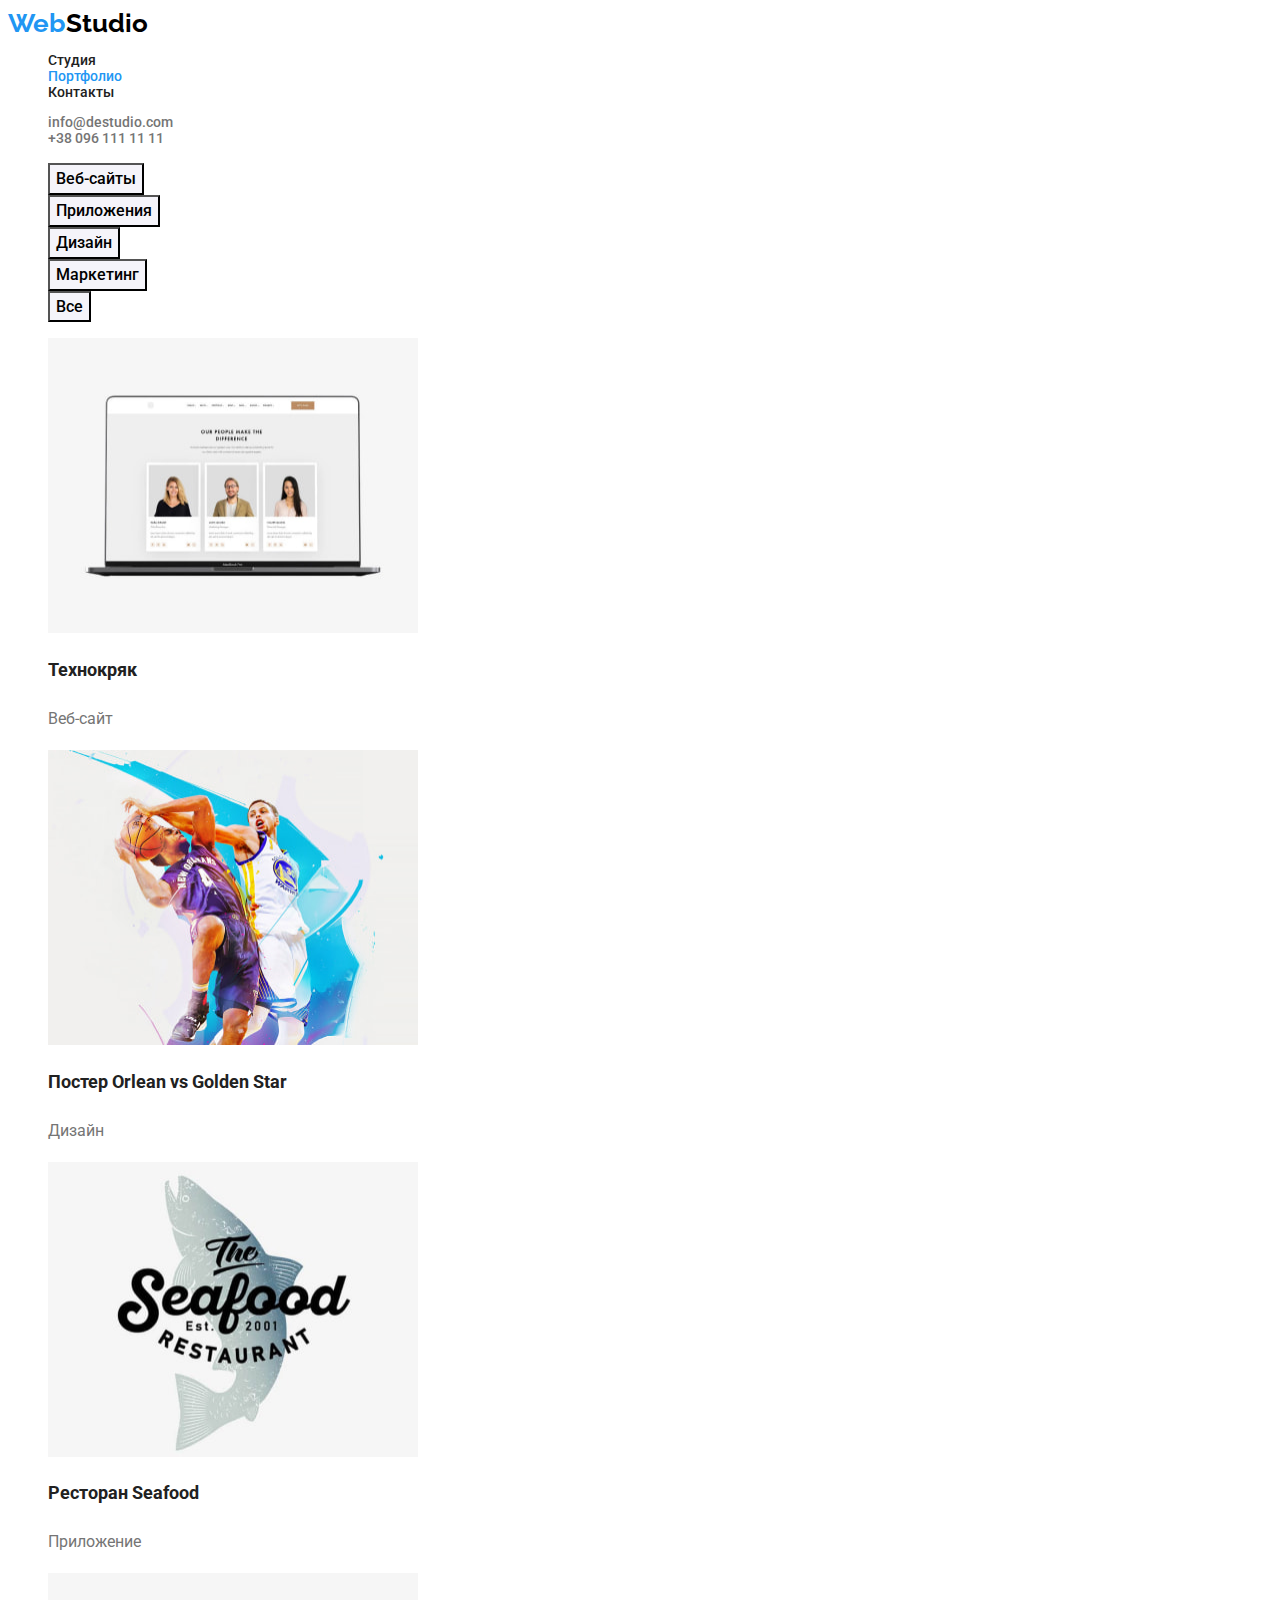
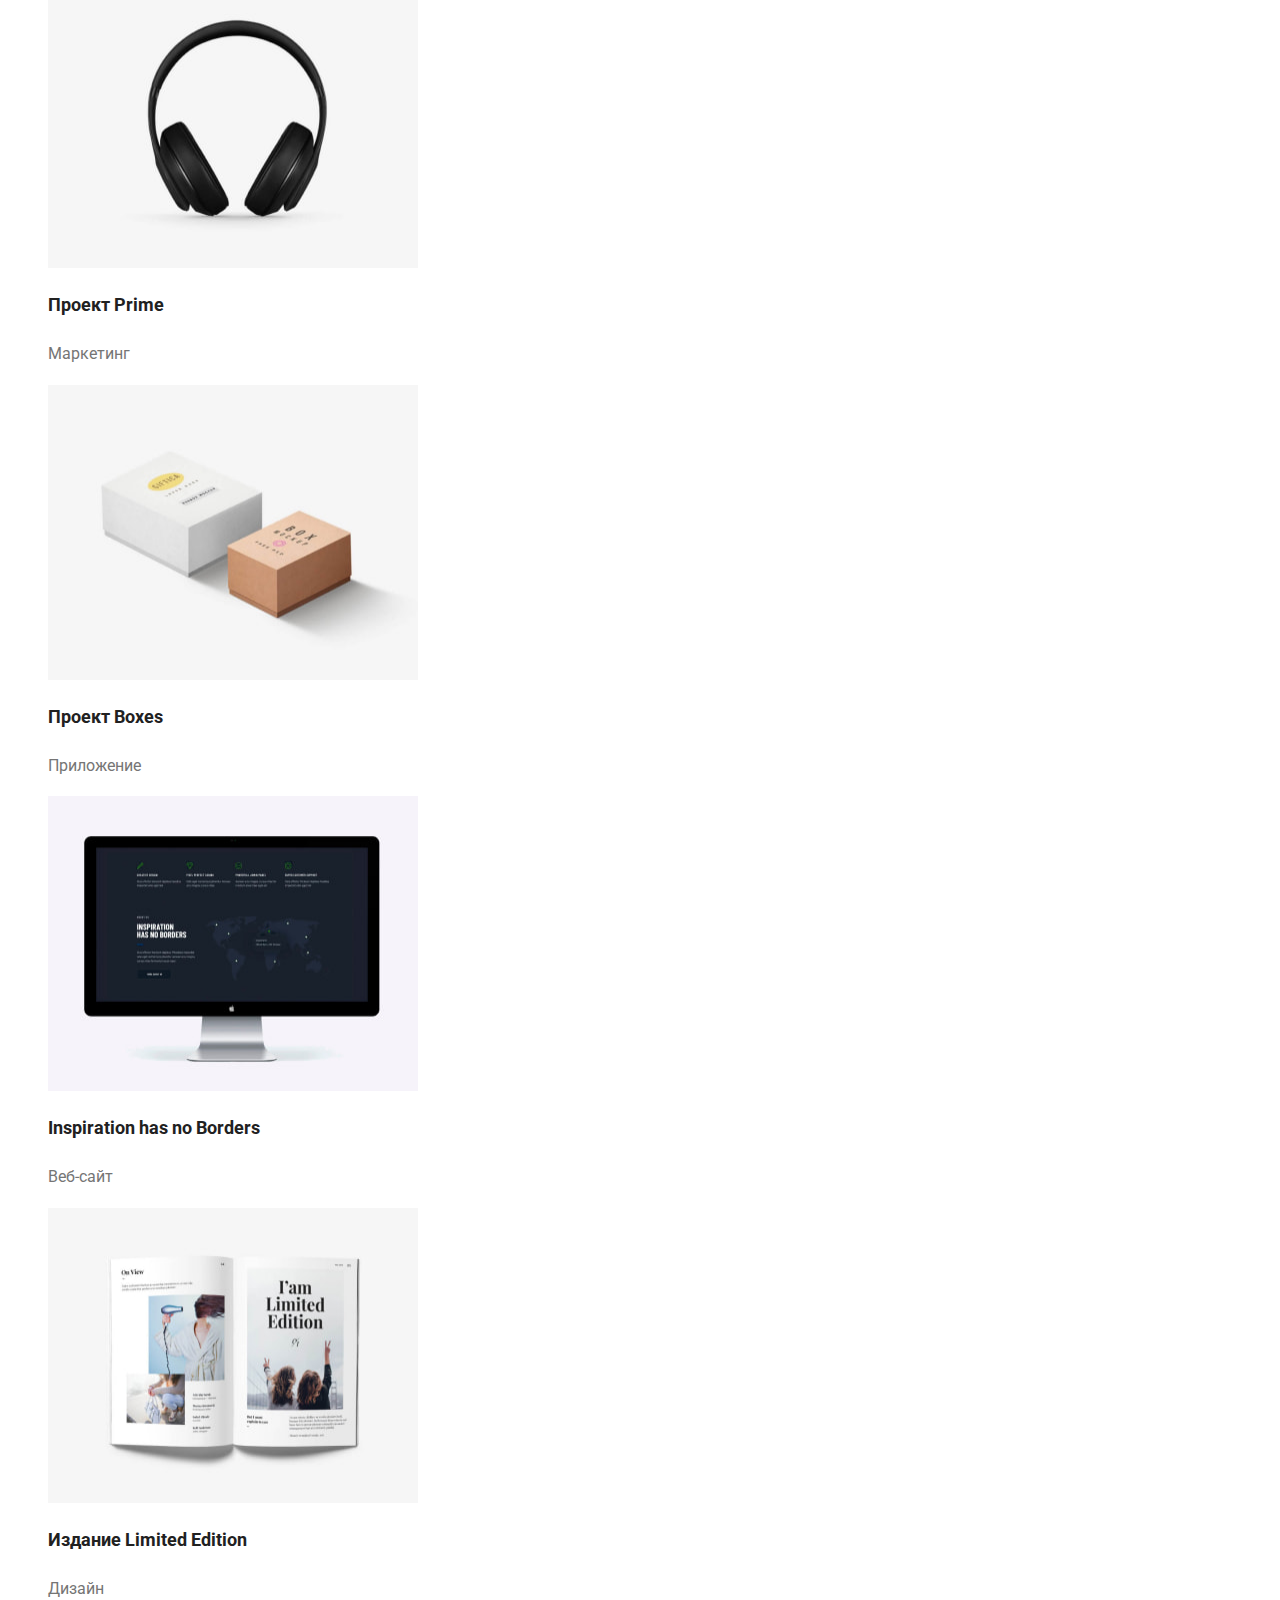
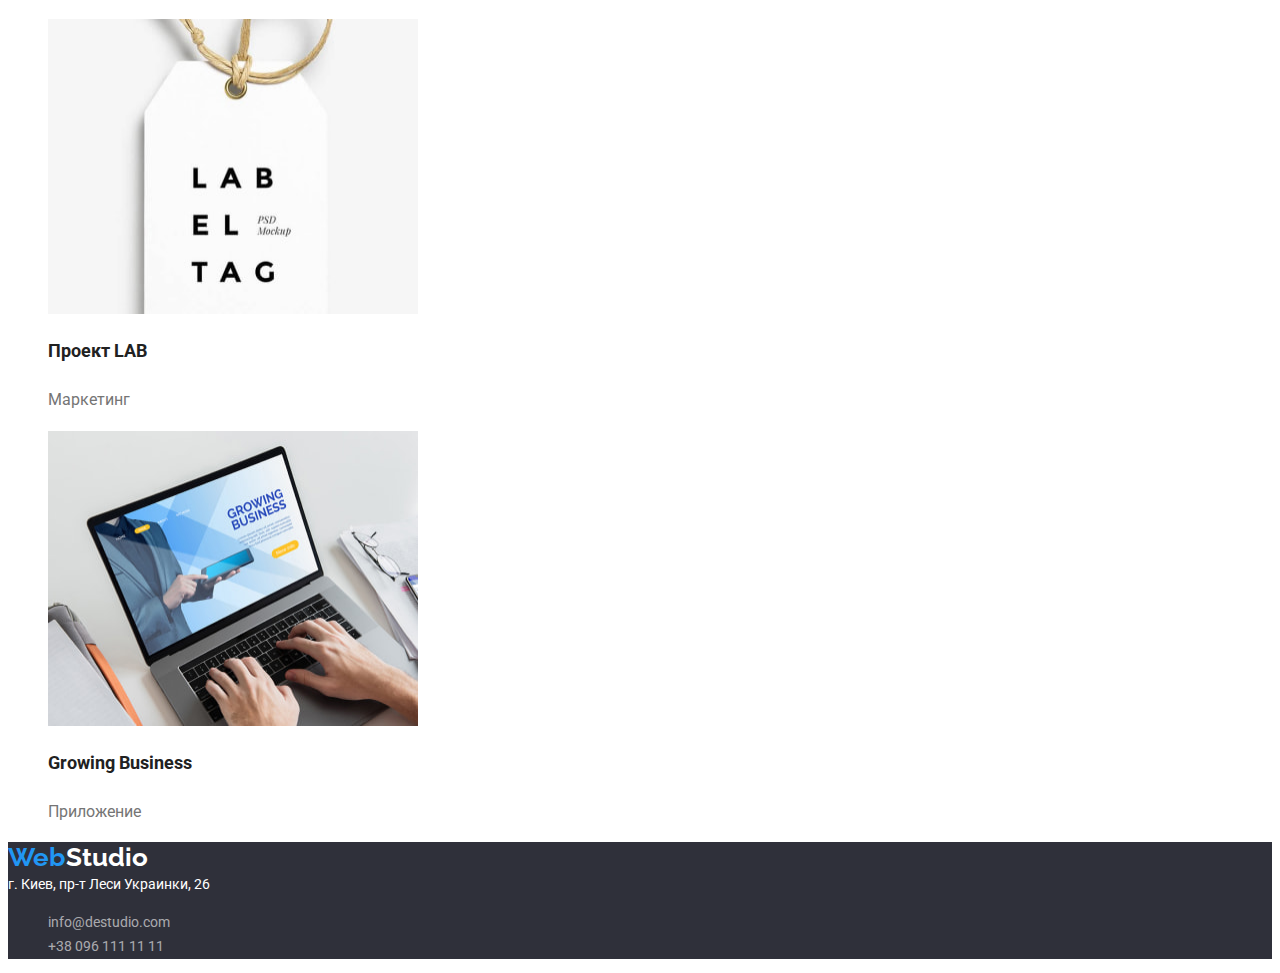
==== commit 786b1eb5: "исправленное дз2" ====
--- a/portfolio.htm
+++ b/portfolio.htm
@@ -18,12 +18,11 @@
     <!-- Шапка -->
     <header class="header">
       <nav class="nav">
-        <a class="logo" href="./index.html"
-          ><span class="logo-web" lang="en">Web</span>
-          <span class="logo-studio" lang="en"> Studio</span></a
-        >
+        <a class="logo" href="./index.html">
+        <span class="logo-web" lang="en">Web</span>
+          <span class="logo-studio" lang="en"> Studio</span></a>
         <ul class="nav-list">
-          <li><a href="./index.html">Студия</a></li>
+          <li><a class="nav-item" href="./index.html">Студия</a></li>
           <li>
             <a class="nav-item current" href="./portfolio.htm">Портфолио</a>
           </li>
@@ -33,8 +32,7 @@
       <ul class="page-auth">
         <li>
           <a class="page-link" href="mailto:info@destudio.com"
-            >info@destudio.com</a
-          >
+            >info@destudio.com</a>
         </li>
         <li>
           <a class="page-link" href="tel:+380961111111">+38 096 111 11 11</a>
@@ -44,132 +42,129 @@
     <main>
       <!-- портфолио -->
       <section class="portfolio">
-        <button class="portolio-button" type="button">Веб-сайты</button>
-        <button class="portolio-button" type="button">Приложения</button>
-        <button class="portolio-button" type="button">Дизайн</button>
-        <button class="portolio-button" type="button">Маркетинг</button>
-        <button class="portolio-button" type="button">Все</button>
-
+        <ul>
+          <li><button class="portolio-button" type="button">Веб-сайты</button></li>
+          <li><button class="portolio-button" type="button">Приложения</button></li>
+          <li><button class="portolio-button" type="button">Дизайн</button></li>
+          <li><button class="portolio-button" type="button">Маркетинг</button></li>
+          <li><button class="portolio-button" type="button">Все</button></li>
+        </ul>
         <ul class="portolio-list">
           <li class="porfolio-item">
-            <a class="potfolio-link" href=""></a>
+            <a class="potfolio-link" href="">
             <img
               src="./img/portfolio/tehnokryk.jpg"
               alt=" ноутбук"
               width="370"
               height="295"
             />
-            <h1 class="portolio-title">Технокряк</h1>
+            <h2 class="portolio-title">Технокряк</h2>
             <p class="portfolio-text">Веб-сайт</p>
-            <p class="portolio-hover">текст для ховера всей кнопки</p>
+            </a>
           </li>
           <li class="porfolio-item">
-            <a class="potfolio-link" href=""></a>
+            <a class="potfolio-link" href="">
             <img
               src="./img/portfolio/neworlean.jpg"
               alt="басктбольная команда новый орлеан"
               width="370"
               height="295"
             />
-            <h1 class="portolio-title">
+            <h2 class="portolio-title">
               Постер <span lang="en">Orlean vs Golden Star</span>
-            </h1>
+            </h2>
             <p class="portfolio-text">Дизайн</p>
-            <p class="portolio-hover">текст для ховера всей кнопки</p>
+            </a>
           </li>
           <li class="porfolio-item">
-            <a class="potfolio-link" href=""></a>
+            <a class="potfolio-link" href="">
             <img
               src="./img/portfolio/seafood.jpg"
               alt="лого ресторона сифуд"
               width="370"
               height="295"
             />
-            <h1 class="portolio-title">
+            <h2 class="portolio-title">
               Ресторан <span lang="en">Seafood</span>
-            </h1>
+            </h2>
             <p class="portfolio-text">Приложение</p>
-            <p class="portolio-hover">текст для ховера всей кнопки</p>
+            </a>
           </li>
           <li class="porfolio-item">
-            <a class="potfolio-link" href=""></a>
+            <a class="potfolio-link" href="">
             <img
               src="./img/portfolio/prime.jpg"
               alt="наушники"
               width="370"
               height="295"
             />
-            <h1 class="portolio-title">Проект <span lang="en">Prime</span></h1>
+            <h2 class="portolio-title">Проект <span lang="en">Prime</span></h2>
             <p class="portfolio-text">Маркетинг</p>
-            <p class="portolio-hover">текст для ховера всей кнопки</p>
+            </a>
           </li>
           <li class="porfolio-item">
-            <a class="potfolio-link" href=""></a>
+            <a class="potfolio-link" href="">
             <img
               src="./img/portfolio/box.jpg"
               alt="две коробки"
               width="370"
               height="295"
             />
-            <h1 class="portolio-title">Проект <span lang="en">Boxes</span></h1>
+            <h2 class="portolio-title">Проект <span lang="en">Boxes</span></h2>
             <p class="portfolio-text">Приложение</p>
-            <p class="portolio-hover">текст для ховера всей кнопки</p>
+            </a>
           </li>
           <li class="porfolio-item">
-            <a class="potfolio-link" href=""></a>
+            <a class="potfolio-link" href="">
             <img
               src="./img/portfolio/inspiration.jpg"
               alt="настолный монитор"
               width="370"
               height="295"
             />
-            <h1 class="portolio-title">
-              <span lang="en">Inspiration has no Borders</span>
-            </h1>
+            <h2 class="portolio-title">
+              <span lang="en">Inspiration has no Borders</span></h2>
             <p class="portfolio-text">Веб-сайт</p>
-            <p>текст для ховера всей кнопки</p>
+            </a>
           </li>
           <li class="porfolio-item">
-            <a class="potfolio-link" href=""></a>
+            <a class="potfolio-link" href="">
             <img
               src="./img/portfolio/limedition.jpg"
               alt="разворот журнала"
               width="370"
               height="295"
             />
-            <h1 class="portolio-title">
-              Издание <span lang="en">Limited Edition</span>
-            </h1>
+            <h2 class="portolio-title">
+              Издание <span lang="en">Limited Edition</span></h2>
             <p class="portfolio-text">Дизайн</p>
-            <p class="portolio-hover">текст для ховера всей кнопки</p>
+            </a>
           </li>
           <li class="porfolio-item">
-            <a class="potfolio-link" href=""></a>
+            <a class="potfolio-link" href="">
             <img
               src="./img/portfolio/lab.jpg"
               alt="бирка с лого лаб"
               width="370"
               height="295"
             />
-            <h1 class="portolio-title">Проект <span lang="en">LAB</span></h1>
+            <h2 class="portolio-title">Проект <span lang="en">LAB</span></h2>
             <p class="portfolio-text">Маркетинг</p>
-            <p class="portolio-hover">текст для ховера всей кнопки</p>
+         </a>
           </li>
-
-          <li class="porfolio-item"></li>
           <li class="porfolio-item">
-            <a class="potfolio-link" href=""></a>
+            <a class="potfolio-link" href="">
             <img
               src="./img/portfolio/growingbiz.jpg"
               alt="набор текста на ноутбуке"
               width="370"
               height="295"
             />
-            <h1 class="portolio-title">
+            <h2 class="portolio-title">
               <span lang="en">Growing Business</span>
-            </h1>
+            </h2>
             <p class="portfolio-text">Приложение</p>
-            <p class="portolio-hover">текст для ховера всей кнопки</p>
+            </a>
           </li>
         </ul>
       </section>
--- a/css/styles.css
+++ b/css/styles.css
@@ -21,6 +21,7 @@
   --secondary-bg-color: #2f303a;
   --primary-bg-color: #ffffff;
 }
+
 body {
   background-color: var(--primary-bg-color);
   font-family: "Roboto", sans-serif;
@@ -28,6 +29,9 @@
 a {
   text-decoration: none;
 }
+li {
+  list-style: none;
+}
 
 .page {
   color: var(--primary-text-color);
@@ -89,7 +93,7 @@
 }
 
 /* Герой */
-.hero {
+.hero-title {
   background-color: var(--secondary-bg-color);
   color: #ffffff;
 
@@ -104,21 +108,31 @@
   color: var(--button-text-color);
   background-color: var(--button-bg-color);
 
+  font-weight: 700;
+  font-size: 16px;
+  line-height: 1.87;
+}
+button:hover {
+  background-color: #188ce8;
   cursor: pointer;
-
-  font-weight: 700;
-  font-size: 16px;
-  line-height: 1.87;
 }
 /* особенности */
 .section {
-    font-size: 36px;
-    line-height: 1.17;
-  }
+  font-weight: 700;
+  font-size: 36px;
+  line-height: 1.17;
+}
+.section-title {
+  font-size: 36px;
+  line-height: 1.17;
+}
 
 .pec-title {
+  font-weight: 700;
   font-size: 14px;
   line-height: 1.14;
+
+  text-transform: uppercase;
 }
 
 .pec-text {
@@ -132,6 +146,8 @@
 
 /* наша команда */
 .team {
+  background-color: #f5f4fa;
+
   font-weight: 500;
   font-size: 16px;
   line-height: 1.19;
@@ -140,6 +156,7 @@
 .team-item {
   color: var(--secondary-text-color);
 
+  font-weight: 400;
   font-size: 16px;
   line-height: 1.9;
 }
@@ -174,15 +191,34 @@
 /* --портфолио --*/
 
 /* секция портфолио */
+
+.portolio-button {
+  background-color: #f5f4fa;
+
+  font-family: inherit;
+  font-weight: 500;
+  font-size: 16px;
+  line-height: 1.62;
+}
+
 .portolio-button:hover,
 .portolio-button:focus {
   color: var(--button-text-color);
   background-color: var(--button-bg-color);
 
   cursor: pointer;
-
-  font-family: inherit;
+}
+
+.portolio-title {
+color: var(--primary-text-color);
+  font-weight: 700;
+  font-size: 18px;
+  line-height: 2;
 }
 .portfolio-text {
   color: var(--secondary-text-color);
-}+
+  font-weight: 400;
+  font-size: 16px;
+  line-height: 1.85;
+}
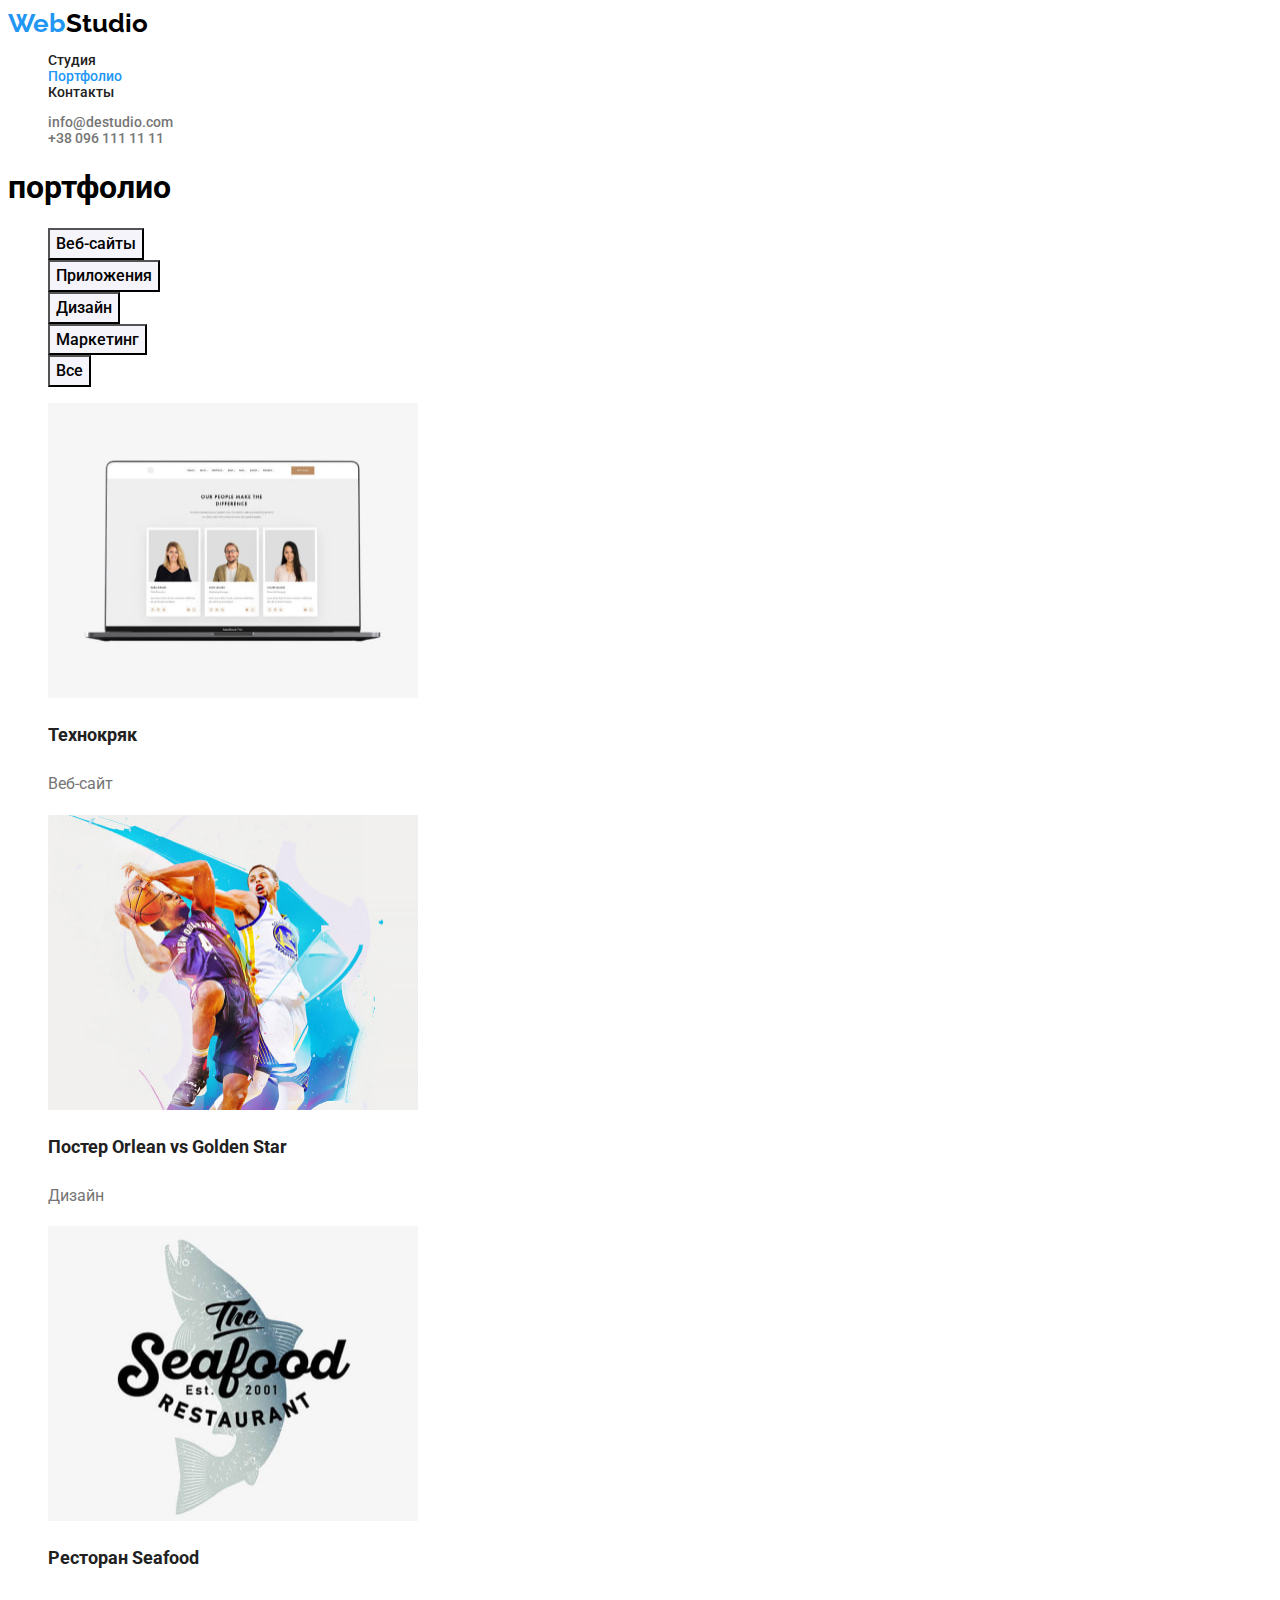
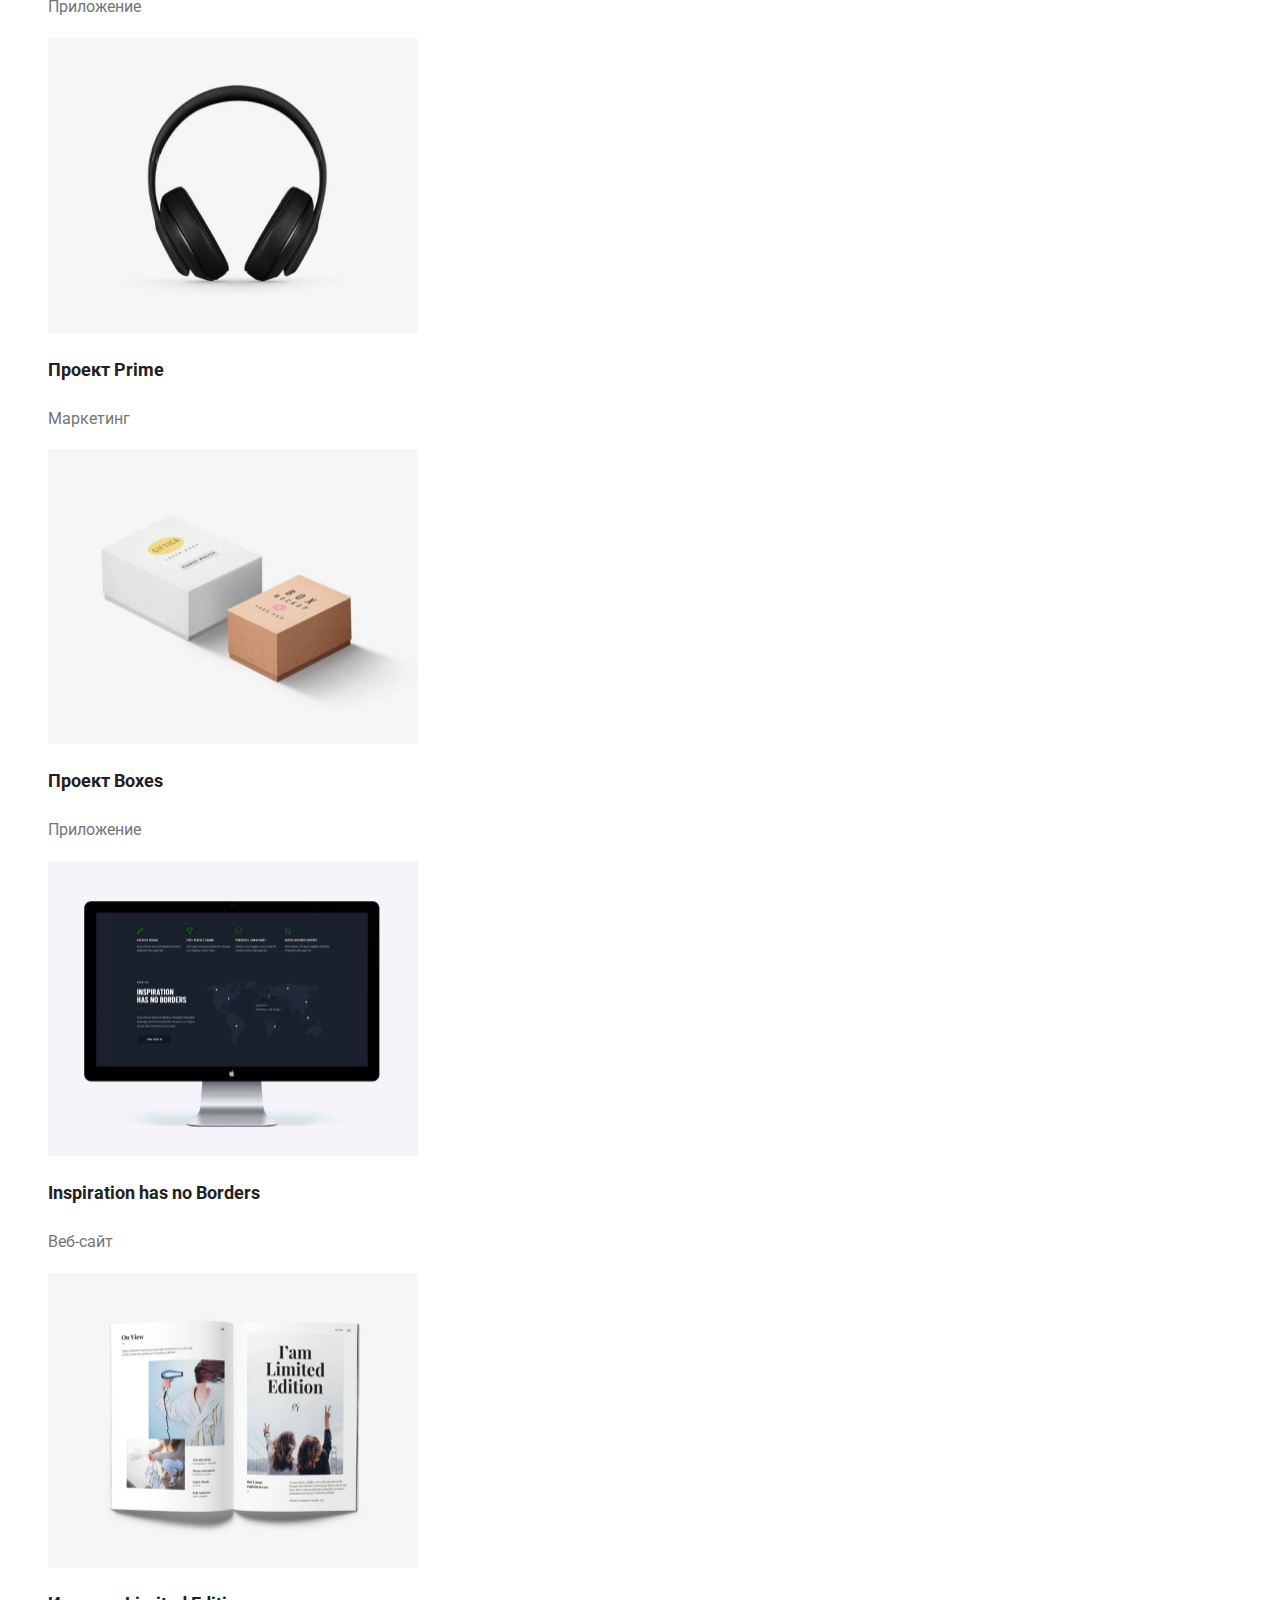
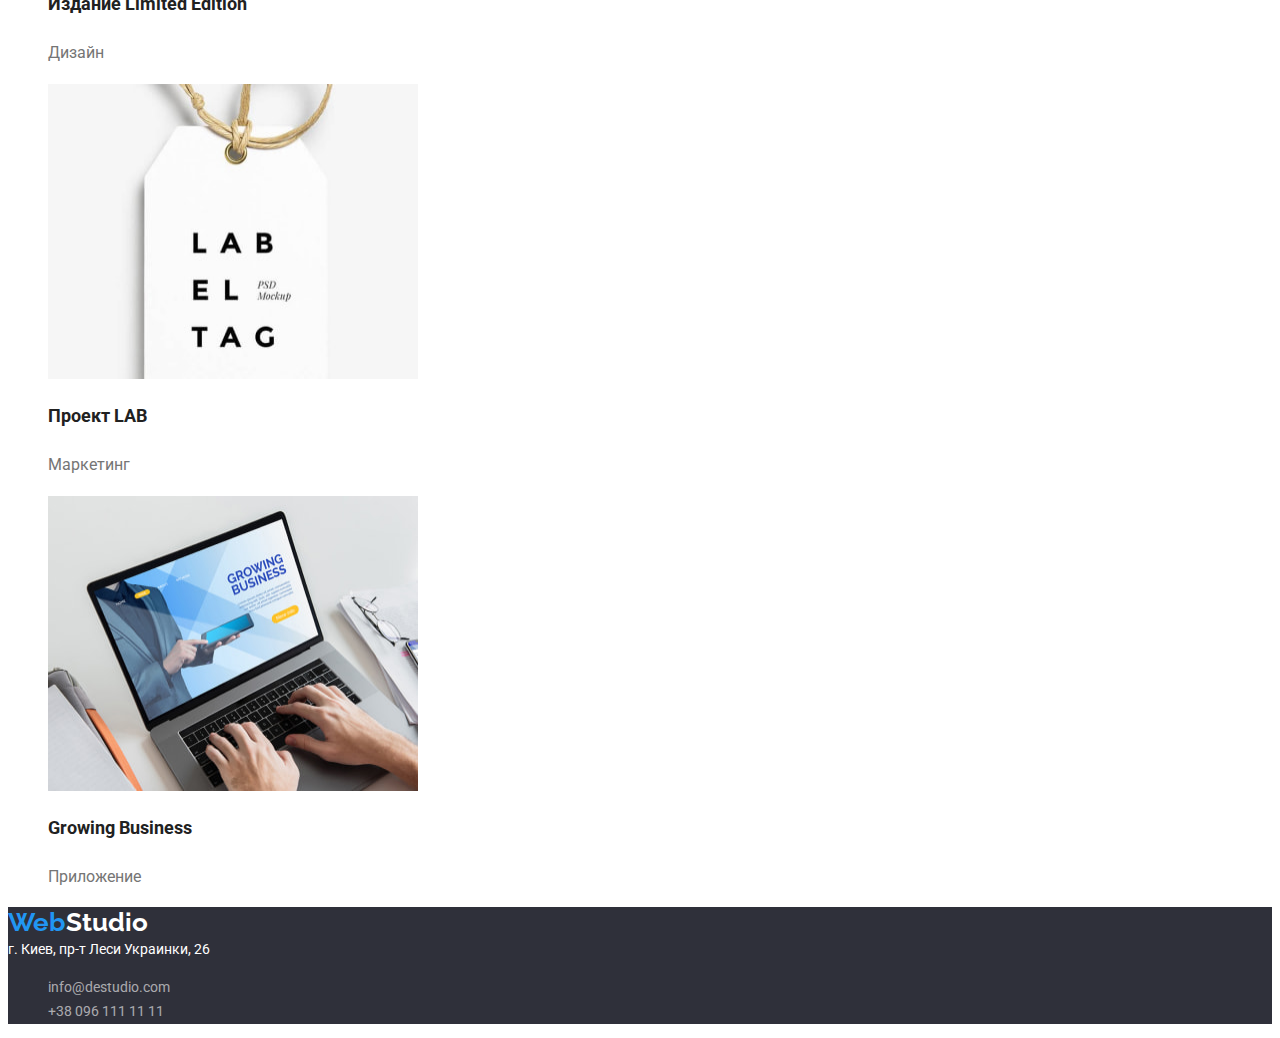
==== commit b73d0540: "Исправление дз2" ====
--- a/portfolio.htm
+++ b/portfolio.htm
@@ -42,6 +42,7 @@
     <main>
       <!-- портфолио -->
       <section class="portfolio">
+        <h1>портфолио</h1>
         <ul>
           <li><button class="portolio-button" type="button">Веб-сайты</button></li>
           <li><button class="portolio-button" type="button">Приложения</button></li>
--- a/css/styles.css
+++ b/css/styles.css
@@ -93,8 +93,12 @@
 }
 
 /* Герой */
+.hero{
+    background-color: var(--secondary-bg-color);
+
+}
 .hero-title {
-  background-color: var(--secondary-bg-color);
+  
   color: #ffffff;
 
   font-weight: 900;
@@ -138,8 +142,9 @@
 .pec-text {
   color: var(--secondary-text-color);
 
-  font-size: 14px;
-  line-height: 1.71px;
+  font-weight: 400;
+  font-size: 14px;
+  line-height: 1.71;
 }
 
 /* чем мы занимаемся */
@@ -147,19 +152,25 @@
 /* наша команда */
 .team {
   background-color: #f5f4fa;
-
+}
+.team-item{
+  background-color: #ffffff;
+}
+.team-title{
   font-weight: 500;
   font-size: 16px;
   line-height: 1.19;
-}
-
-.team-item {
+  
+}
+
+.team-text {
   color: var(--secondary-text-color);
 
   font-weight: 400;
   font-size: 16px;
-  line-height: 1.9;
-}
+  line-height: 1.19;
+}
+
 
 /* --футер-- */
 
